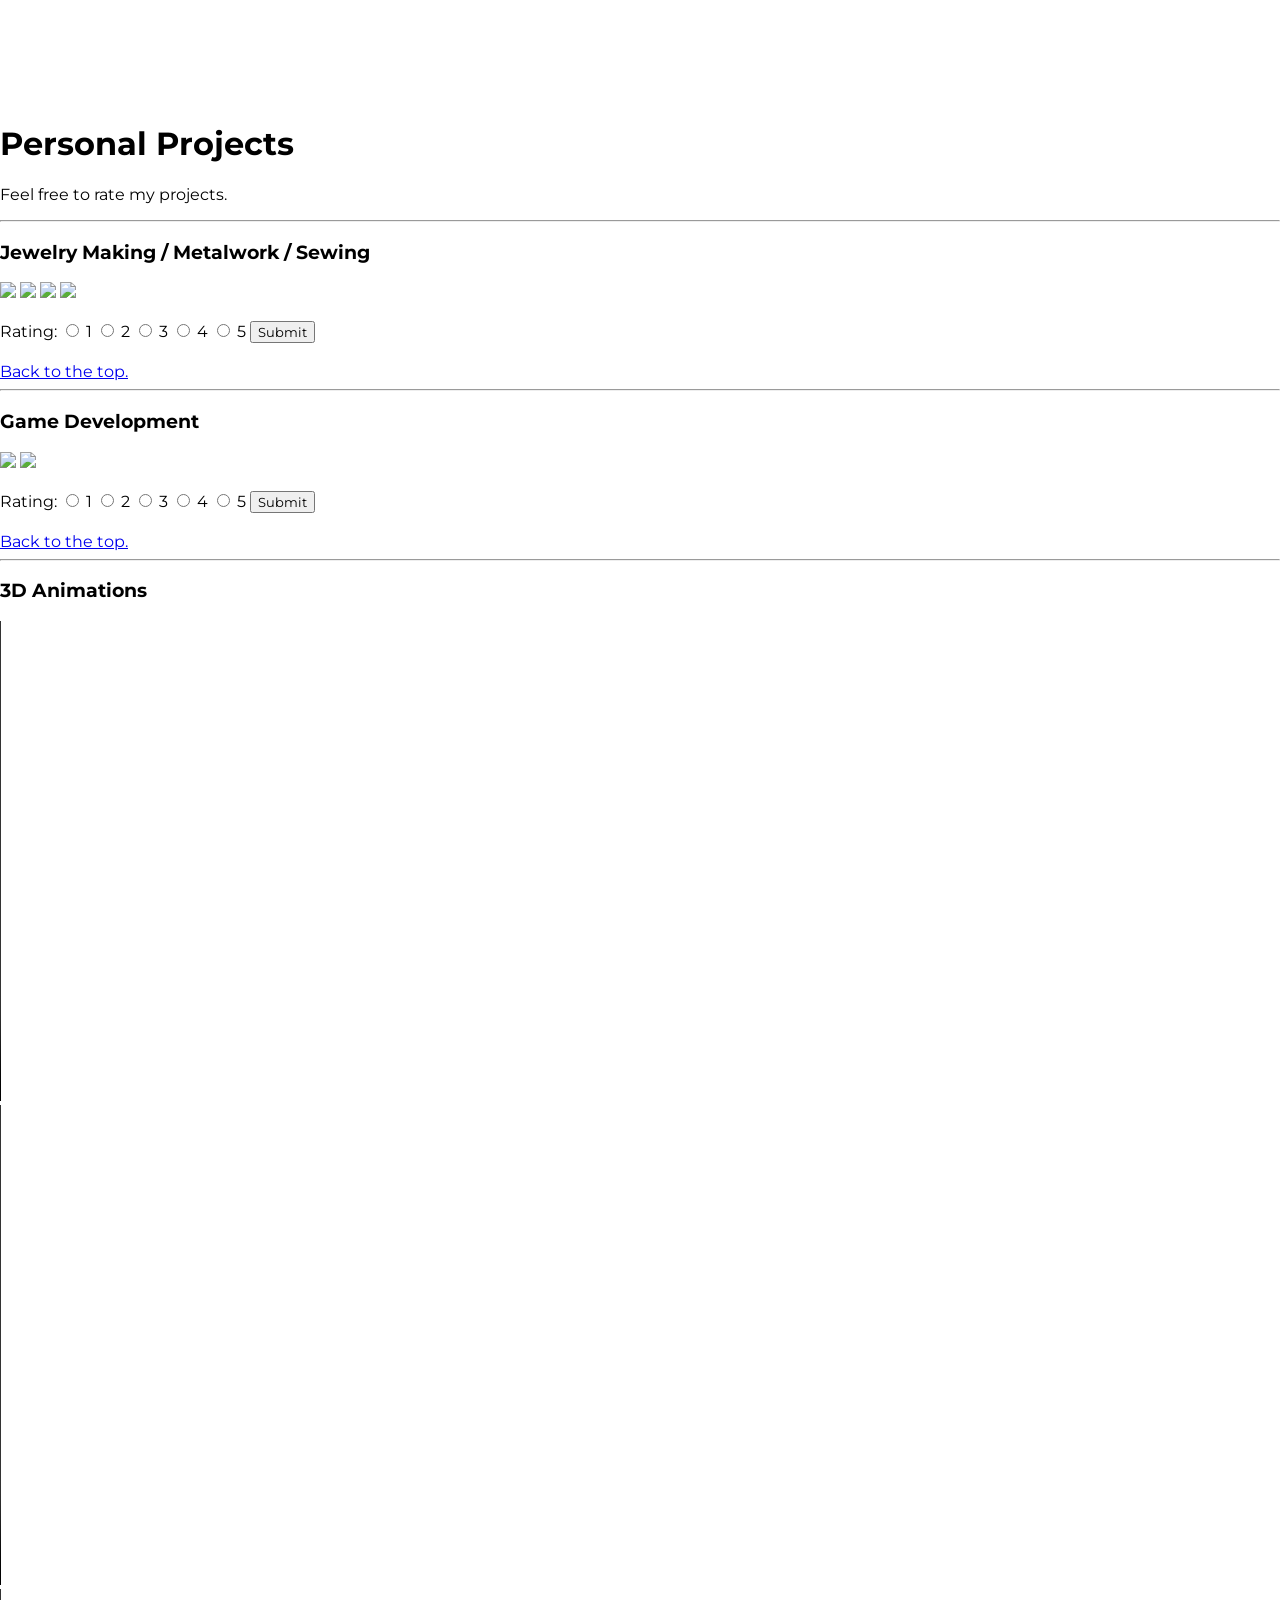
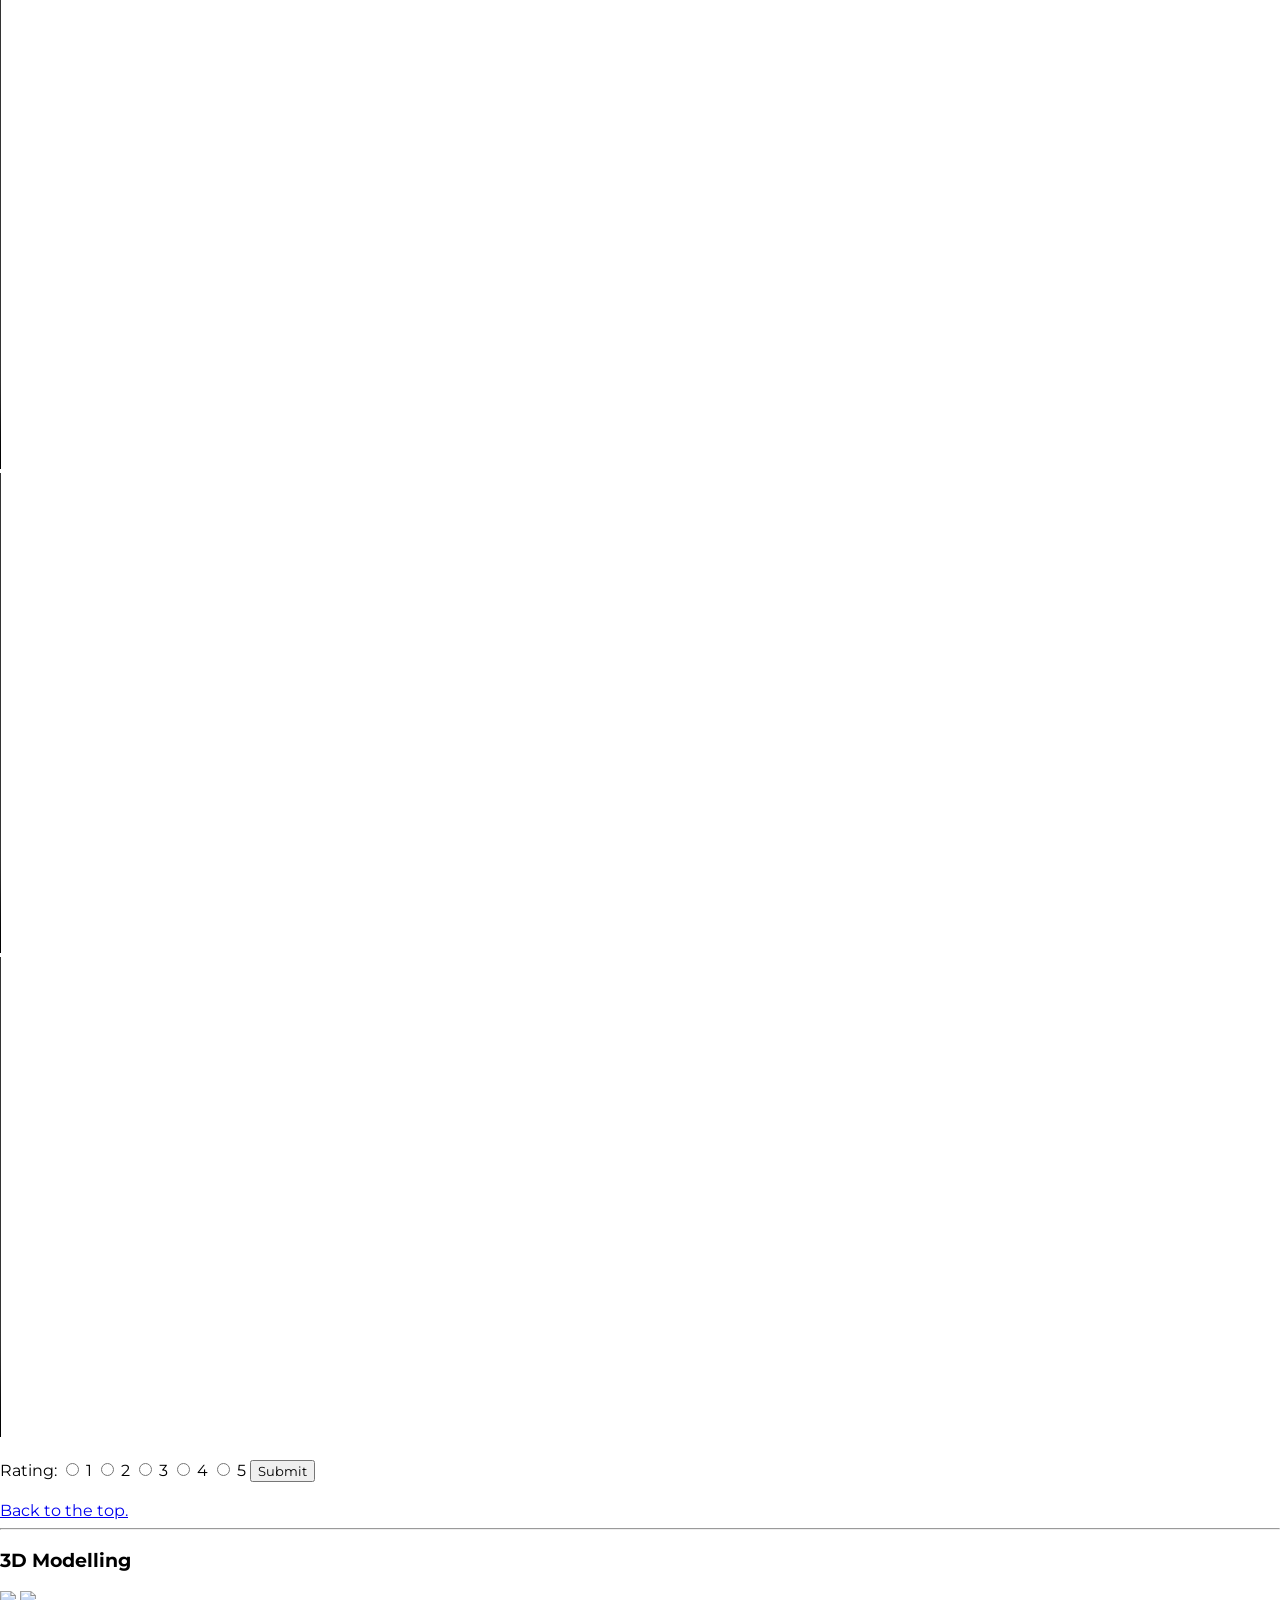
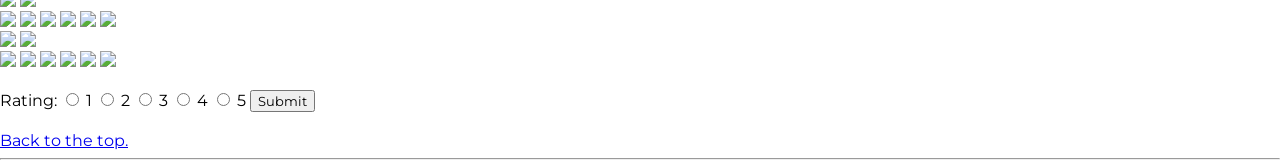
==== projects.html @ b3d7b6f8 "more nav bar updates" ====
<!DOCTYPE html>
<html>
    <head>
        <title>Projects</title>
        <link rel="stylesheet" href="styles/styles.css">
    </head>

    <body>
        <!-- NAV BAR -->
        <div class="nav-bar">
            <form action="index.html">
                <button type="submit">HOME</button>
            </form>
            <form action="projects.html">
                <button type="submit"><b>PROJECTS</b></button>
            </form>
            <div class="sub-nav">
                <form id="current-page" action="index.html">
                    <button type="submit">HOME</button>
                </form>
                <form action="projects.html">
                    <button type="submit"><b>PROJECTS</b></button>
                </form>
            </div>
        </div>
        <!-- NAV BAR END -->

        <a id="top"></a>
        <h1>Personal Projects</h1>
        <p>Feel free to rate my projects.</p>
        <hr/>

        <a id="top"></a>
        <h3>Jewelry Making / Metalwork / Sewing</h3>
        <img src="media/projects/jewelry_01.jpg" height="360">
        <img src="media/projects/jewelry_02.jpg" height="360">
        <img src="media/projects/metalwork_01.jpg" height="360">
        <img src="media/projects/sewing_01.jpg" height="360">
        <br/><br/>
        <form>
            Rating: 
            <input type="radio" id="1" name="rating" value="1">
            <label for="radio">1</label>

            <input type="radio" id="2" name="rating" value="2">
            <label for="radio">2</label>

            <input type="radio" id="3" name="rating" value="3">
            <label for="radio">3</label>

            <input type="radio" id="4" name="rating" value="4">
            <label for="radio">4</label>

            <input type="radio" id="5" name="rating" value="5">
            <label for="radio">5</label>

            <input type="submit" value="Submit">
        </form>
        <br/> <a href="#top">Back to the top.</a>
        <hr/>

        <h3>Game Development</h3>
        <a href="https://www.roblox.com/games/127337100/Warfare-Classic"><img src="media/projects/gamedev_01.png" height="360"></a>
        <a href="https://www.roblox.com/games/8299493047/Warfare-2-0-CTE"><img src="media/projects/gamedev_02.png" height="360"></a>
        <br/><br/>
        <form>
            Rating: 
            <input type="radio" id="1" name="rating" value="1">
            <label for="radio">1</label>

            <input type="radio" id="2" name="rating" value="2">
            <label for="radio">2</label>

            <input type="radio" id="3" name="rating" value="3">
            <label for="radio">3</label>

            <input type="radio" id="4" name="rating" value="4">
            <label for="radio">4</label>

            <input type="radio" id="5" name="rating" value="5">
            <label for="radio">5</label>

            <input type="submit" value="Submit">
        </form>
        <br/> <a href="#top">Back to the top.</a>
        <hr/>

        <h3>3D Animations</h3>
        <video height="480" controls muted>
            <source src="media/projects/animation_01.mp4" type="video/mp4">
        </video>
        <video height="480" controls muted>
            <source src="media/projects/animation_02.mp4" type="video/mp4">
        </video>
        <br/>

        <video height="480" controls muted>
            <source src="media/projects/animation_03.mp4" type="video/mp4">
        </video>
        <video height="480" controls muted>
            <source src="media/projects/animation_04.mp4" type="video/mp4">
        </video>
        <br/>

        <video height="480" controls muted>
            <source src="media/projects/animation_05.mp4" type="video/mp4">
        </video>
        <br/><br/>

        <form>
            Rating: 
            <input type="radio" id="1" name="rating" value="1">
            <label for="radio">1</label>

            <input type="radio" id="2" name="rating" value="2">
            <label for="radio">2</label>

            <input type="radio" id="3" name="rating" value="3">
            <label for="radio">3</label>

            <input type="radio" id="4" name="rating" value="4">
            <label for="radio">4</label>

            <input type="radio" id="5" name="rating" value="5">
            <label for="radio">5</label>

            <input type="submit" value="Submit">
        </form>
        <br/> <a href="#top">Back to the top.</a>
        <hr/>

        <h3>3D Modelling</h3>
        <img src="media/projects/bfg.png" height="360">
        <img src="media/projects/l118.png" height="360">
        <br/>
        <img src="media/projects/akm.png" height="360">
        <img src="media/projects/m16.png" height="360">
        <img src="media/projects/m4a1.png" height="360">
        <img src="media/projects/hk416.png" height="360">
        <img src="media/projects/ma5d.png" height="360">
        <img src="media/projects/ma37.png" height="360">
        <br/>
        <img src="media/projects/ump.png" height="360">
        <img src="media/projects/idw.png" height="360">
        <br/>
        <img src="media/projects/m9.png" height="360">
        <img src="media/projects/m45.png" height="360">
        <img src="media/projects/mak.png" height="360">
        <img src="media/projects/model10.png" height="360">
        <img src="media/projects/rossi.png" height="360">
        <img src="media/projects/curve.png" height="360">
        <br/><br/>
        <form>
            Rating: 
            <input type="radio" id="1" name="rating" value="1">
            <label for="radio">1</label>

            <input type="radio" id="2" name="rating" value="2">
            <label for="radio">2</label>

            <input type="radio" id="3" name="rating" value="3">
            <label for="radio">3</label>

            <input type="radio" id="4" name="rating" value="4">
            <label for="radio">4</label>

            <input type="radio" id="5" name="rating" value="5">
            <label for="radio">5</label>

            <input type="submit" value="Submit">
        </form>
        <br/> <a href="#top">Back to the top.</a>
        <hr/>
    </body>
</html>
---- styles/styles.css ----
:root {
    --hover-color: rgb(250, 180, 0);
    --default-color: rgb(255, 255, 255);
}

@font-face {
    font-family: "Montserrat";
    src: url("../media/fonts/Montserrat/Montserrat-VariableFont_wght.ttf") format("truetype");
    font-style: normal;
}

@font-face {
    font-family: "Montserrat";
    src: url("../media/fonts/Montserrat/Montserrat-Italic-VariableFont_wght.ttf") format("truetype");
    font-style: italic;
}

* {
    font-family: "Montserrat", sans-serif;
}

html, body {
    background: url("../media/aboutme/dog_03.jpg");
    margin: 0;
    padding: 0;
}

.nav-bar{
    display: flex;
    margin: 0px;
    padding: 8px;
    gap: 4px;
    justify-content: left;
    backdrop-filter: blur(4px);
    position: sticky;
    top: 0px;
    z-index: 9999;
    
    border: solid;
    border-color: var(--default-color);
    border-width: 0px 0px 1px 0px; /* order is TRBL */
}

.sub-nav{
    margin-left: auto;
}

button {
  border: none;
  padding: 12px;
  margin: 0;
  text-align: center;
  text-decoration: none;
  display: inline-block;
  font-size: 16px;
  cursor: pointer;
  color: var(--default-color);
  border-color: var(--hover-color);
  border: solid;
  border-width: 0px 0px 0px 0px; /* order is TRBL */
  background-color: rgba(0,0,0,0);
  transition: 0.05s;
}

@keyframes flicker {
    0%, 100% { opacity: 1; }
    20% { opacity: 0.5; }
    35% { opacity: 1; }
    50% { opacity: 0.5; }
    65% { opacity: 0.9; }
    80% { opacity: 0.6; }
}

button:hover {
  color: var(--hover-color);
  border-color: var(--hover-color);
  box-shadow: 0 0 8px var(--hover-color);
  backdrop-filter: blur(6px);
  border-width: 0px 0px 0px 6px; /* order is TRBL */
  background-color: rgba(0,0,0,0.4);
  animation: flicker 0.3s;
}
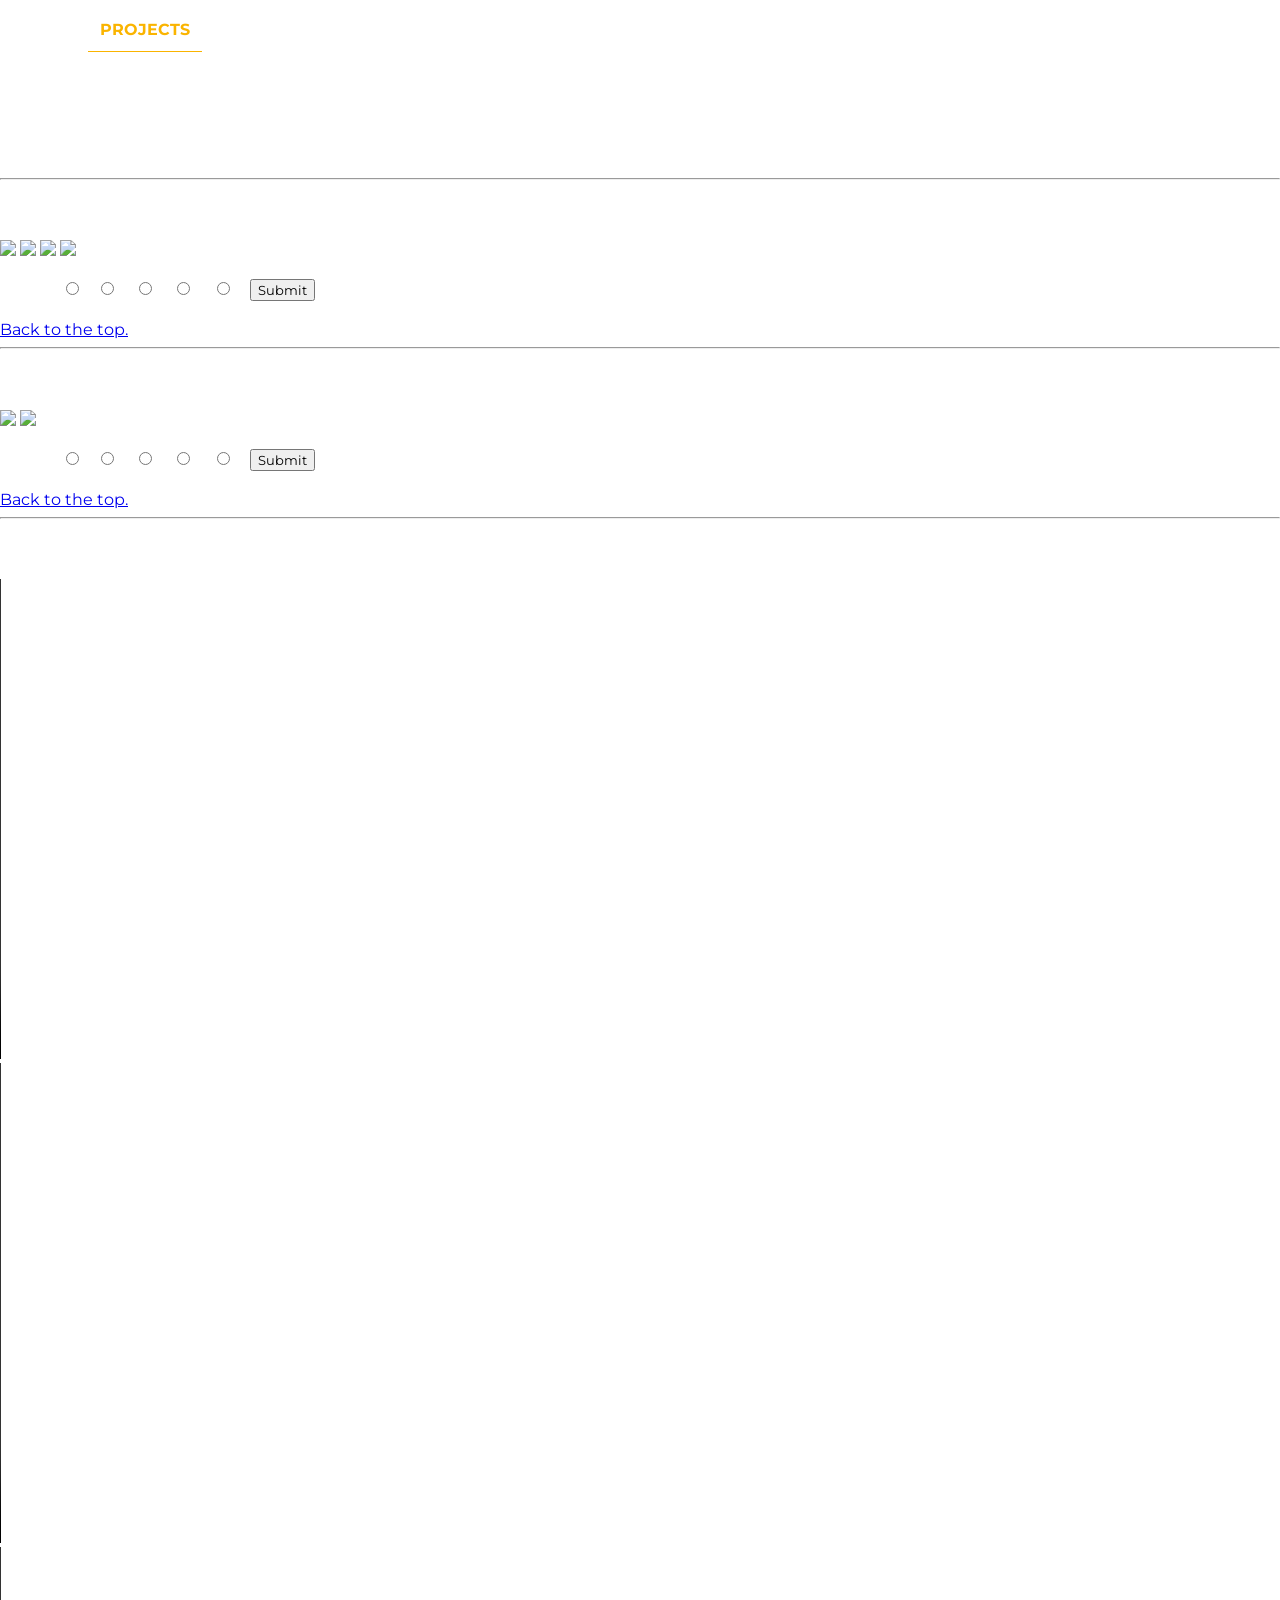
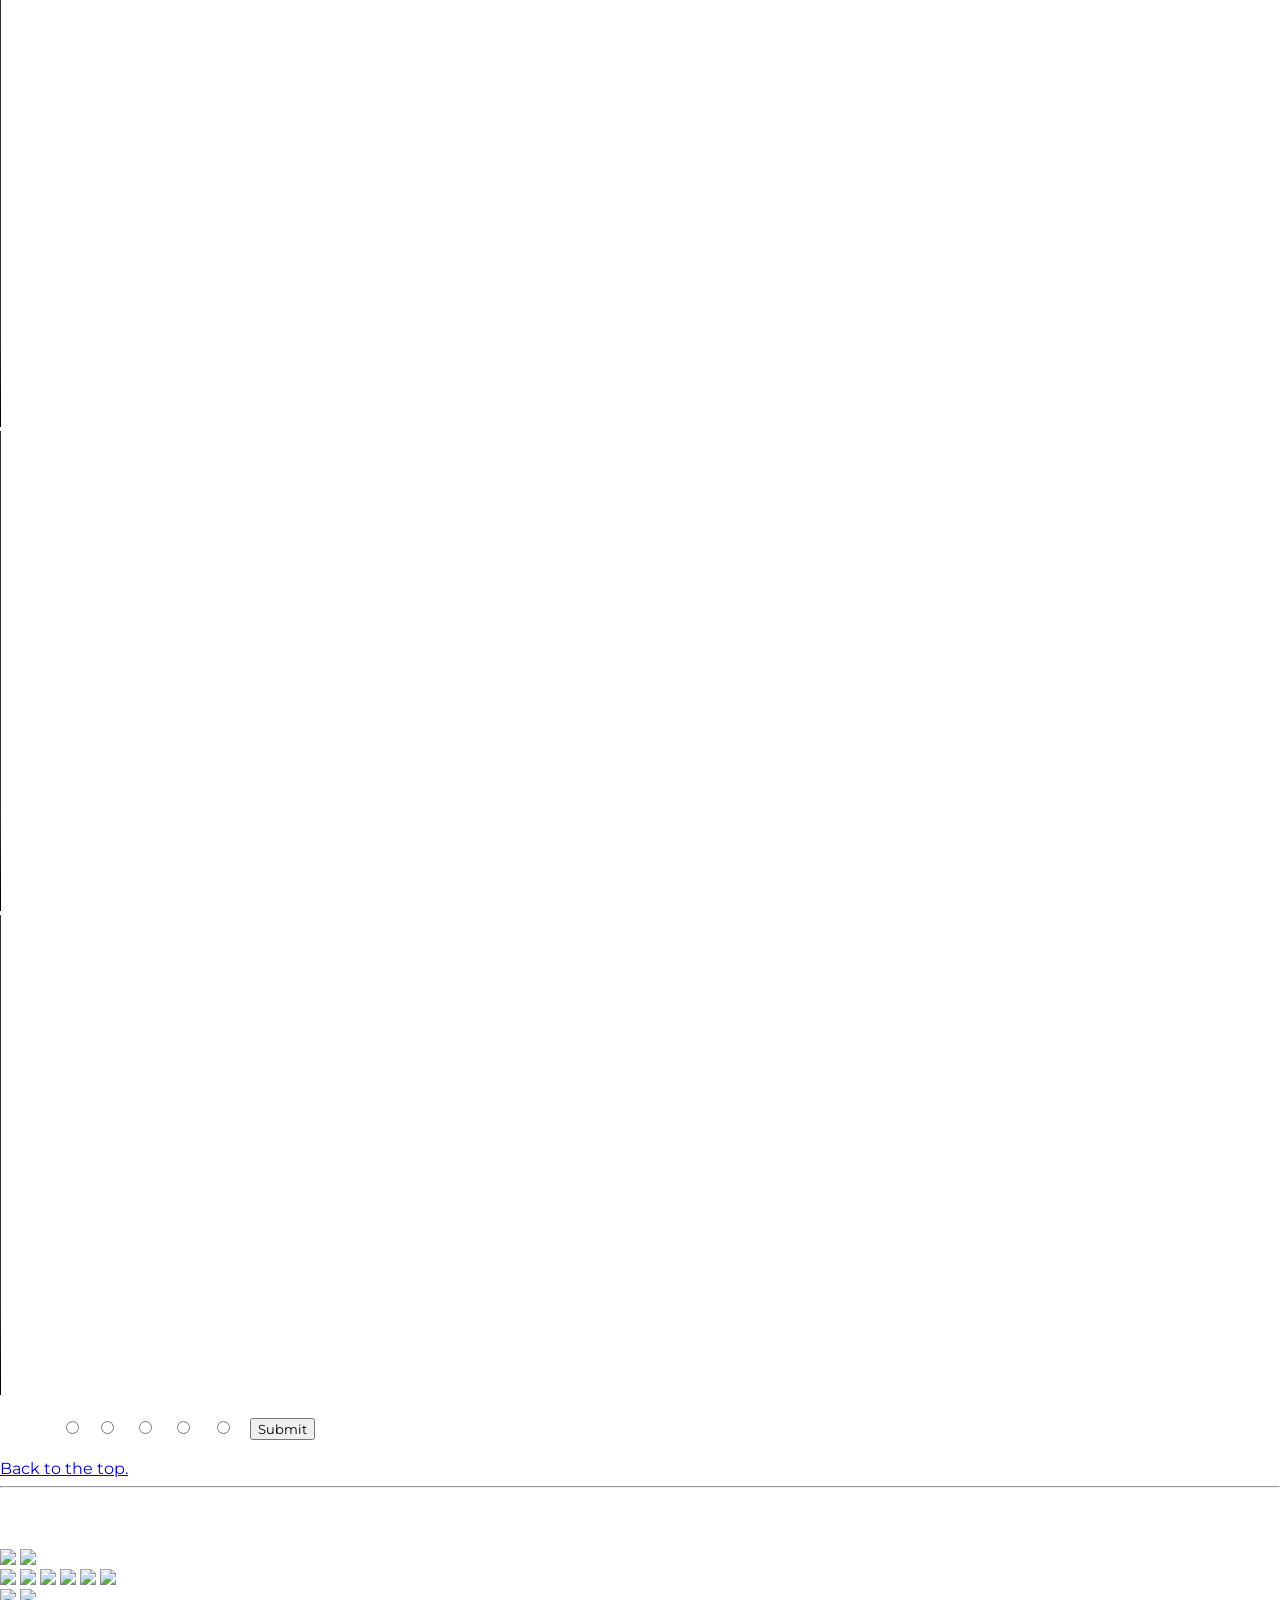
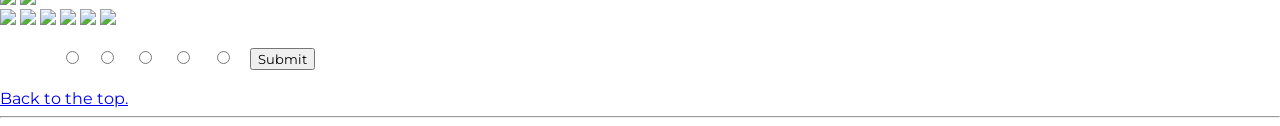
==== commit 5f675feb: "more styling" ====
--- a/projects.html
+++ b/projects.html
@@ -6,26 +6,41 @@
     </head>
 
     <body>
+        <a id="top"></a>
         <!-- NAV BAR -->
         <div class="nav-bar">
-            <form action="index.html">
-                <button type="submit">HOME</button>
-            </form>
-            <form action="projects.html">
-                <button type="submit"><b>PROJECTS</b></button>
-            </form>
-            <div class="sub-nav">
-                <form id="current-page" action="index.html">
+            <div class="nav-left">
+                <form action="index.html">
                     <button type="submit">HOME</button>
                 </form>
                 <form action="projects.html">
-                    <button type="submit"><b>PROJECTS</b></button>
+                    <button class="selected" type="submit"><b>PROJECTS</b></button>
+                </form>
+            </div>
+
+            <div class="nav-right">
+                <form action="#top">
+                    <button class="page-nav" type="submit">+</button>
+                </form>
+                <form action="#top">
+                    <button class="page-nav" type="submit">HANDICRAFTS</button>
+                </form>
+                <form action="#top">
+                    <button class="page-nav" type="submit">GAME DEV</button>
+                </form>
+                <form action="#top">
+                    <button class="page-nav" type="submit">ANIMATIONS</button>
+                </form>
+                <form action="#top">
+                    <button class="page-nav" type="submit">MODELS</button>
+                </form>
+                <form action="#bottom">
+                    <button class="page-nav" type="submit">-</button>
                 </form>
             </div>
         </div>
         <!-- NAV BAR END -->
 
-        <a id="top"></a>
         <h1>Personal Projects</h1>
         <p>Feel free to rate my projects.</p>
         <hr/>
@@ -171,5 +186,6 @@
         </form>
         <br/> <a href="#top">Back to the top.</a>
         <hr/>
+        <a id="bottom"></a>
     </body>
 </html>
--- a/styles/styles.css
+++ b/styles/styles.css
@@ -23,6 +23,7 @@
     background: url("../media/aboutme/dog_03.jpg");
     margin: 0;
     padding: 0;
+    color: var(--default-color);
 }
 
 .nav-bar{
@@ -41,8 +42,15 @@
     border-width: 0px 0px 1px 0px; /* order is TRBL */
 }
 
-.sub-nav{
+.nav-left, .nav-right{
+    display: flex;
+    gap: 4px;
+}
+
+.nav-right{
+    justify-content: right;
     margin-left: auto;
+    gap: 2px;
 }
 
 button {
@@ -55,11 +63,18 @@
   font-size: 16px;
   cursor: pointer;
   color: var(--default-color);
+  
+  border: solid;
   border-color: var(--hover-color);
-  border: solid;
   border-width: 0px 0px 0px 0px; /* order is TRBL */
+
   background-color: rgba(0,0,0,0);
   transition: 0.05s;
+}
+
+.selected {
+  color: var(--hover-color);
+  border-width: 0px 0px 1px 0px; /* order is TRBL */
 }
 
 @keyframes flicker {
@@ -71,12 +86,20 @@
     80% { opacity: 0.6; }
 }
 
-button:hover {
+button:hover:not(.page-nav) {
   color: var(--hover-color);
   border-color: var(--hover-color);
   box-shadow: 0 0 8px var(--hover-color);
   backdrop-filter: blur(6px);
-  border-width: 0px 0px 0px 6px; /* order is TRBL */
+  
+  border: solid;
+  border-color: var(--hover-color);
+  border-width: 1px 1px 1px 6px; /* order is TRBL */
   background-color: rgba(0,0,0,0.4);
   animation: flicker 0.3s;
+}
+
+button.page-nav:hover {
+  color: var(--hover-color);
+  border-color: var(--hover-color);
 }
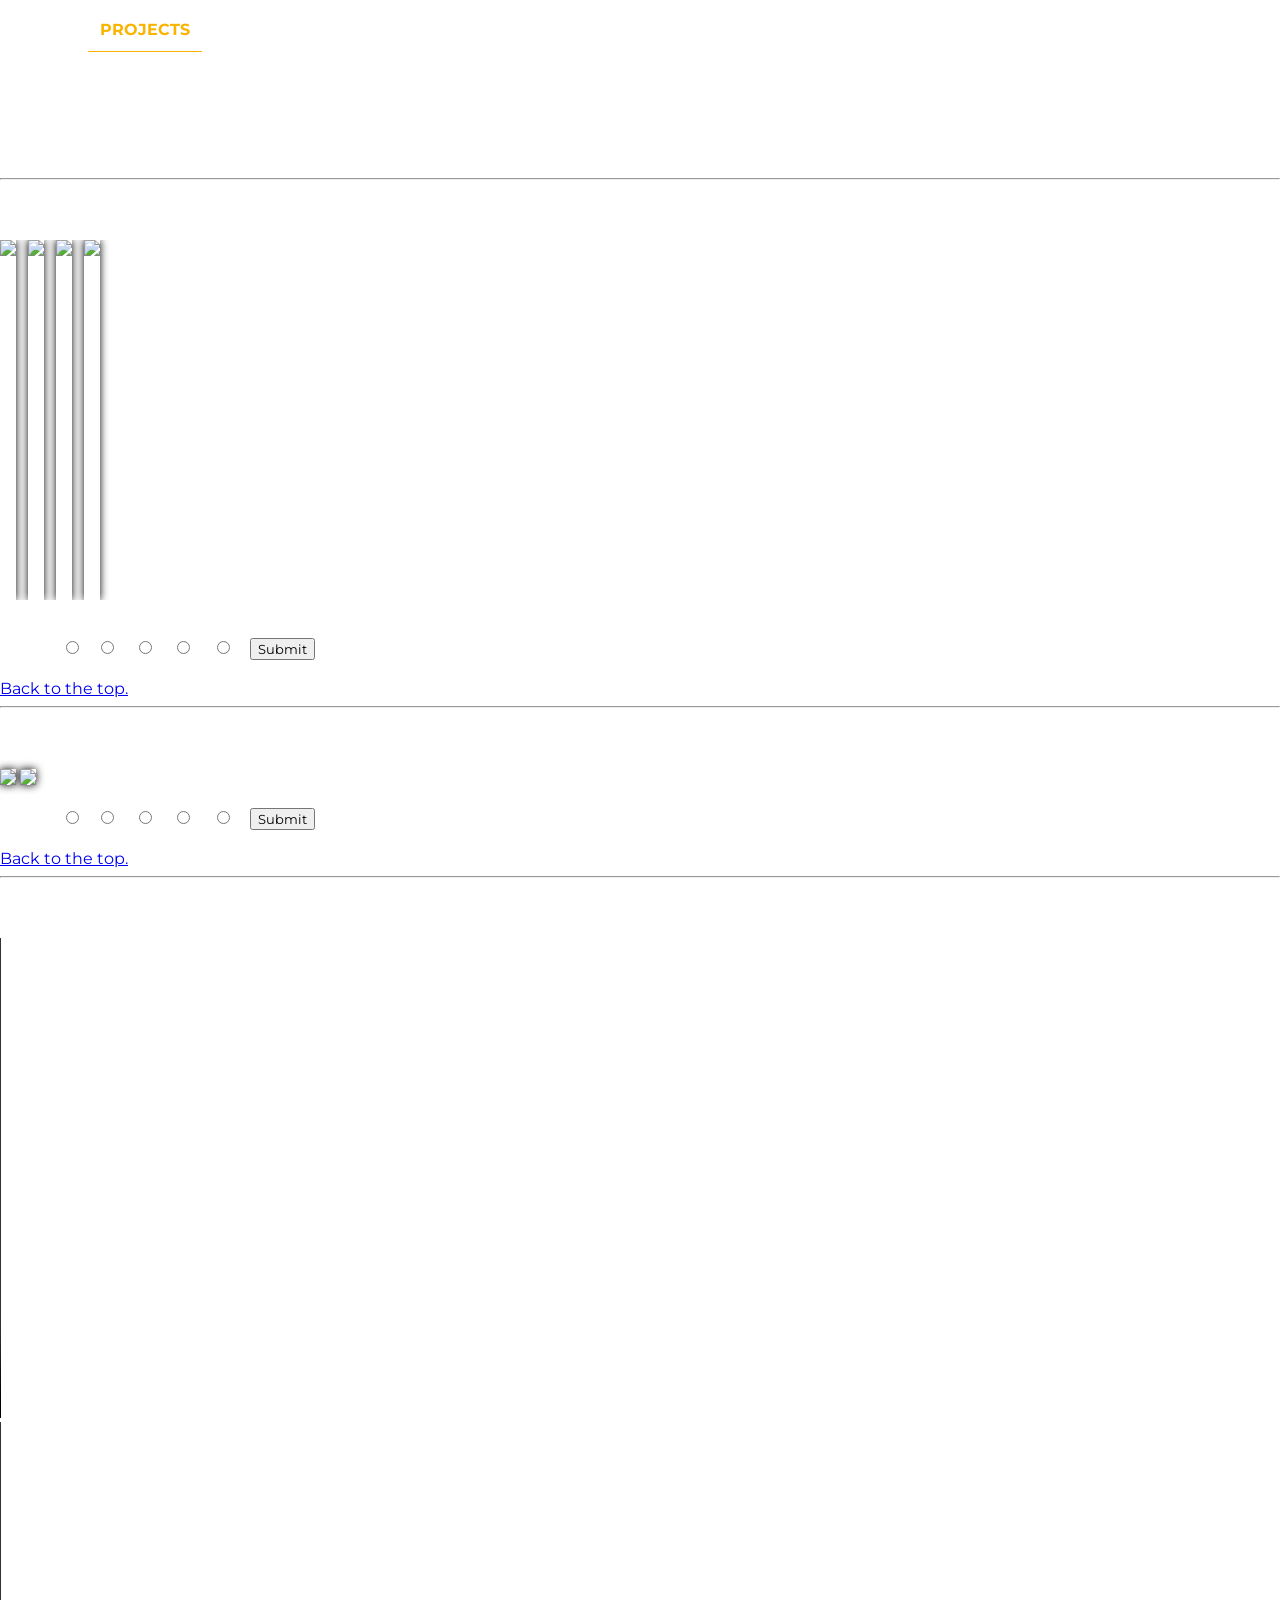
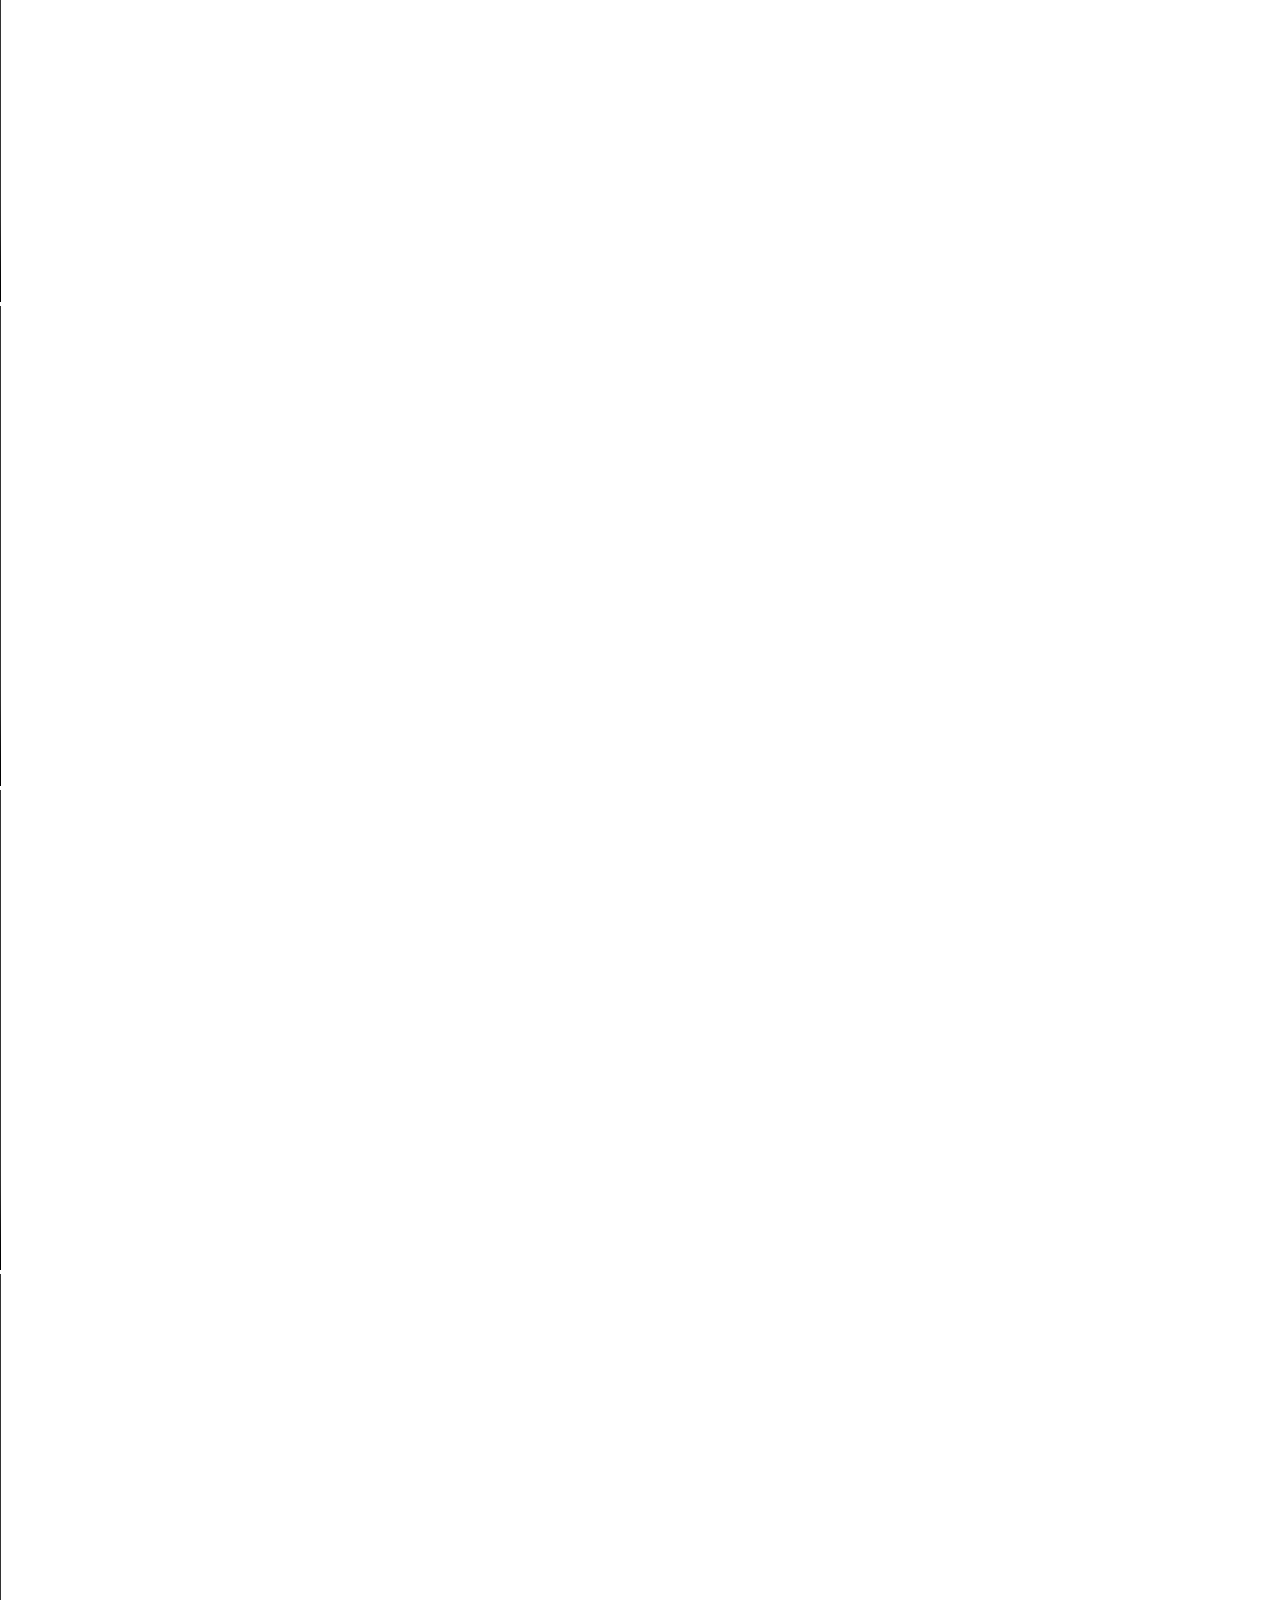
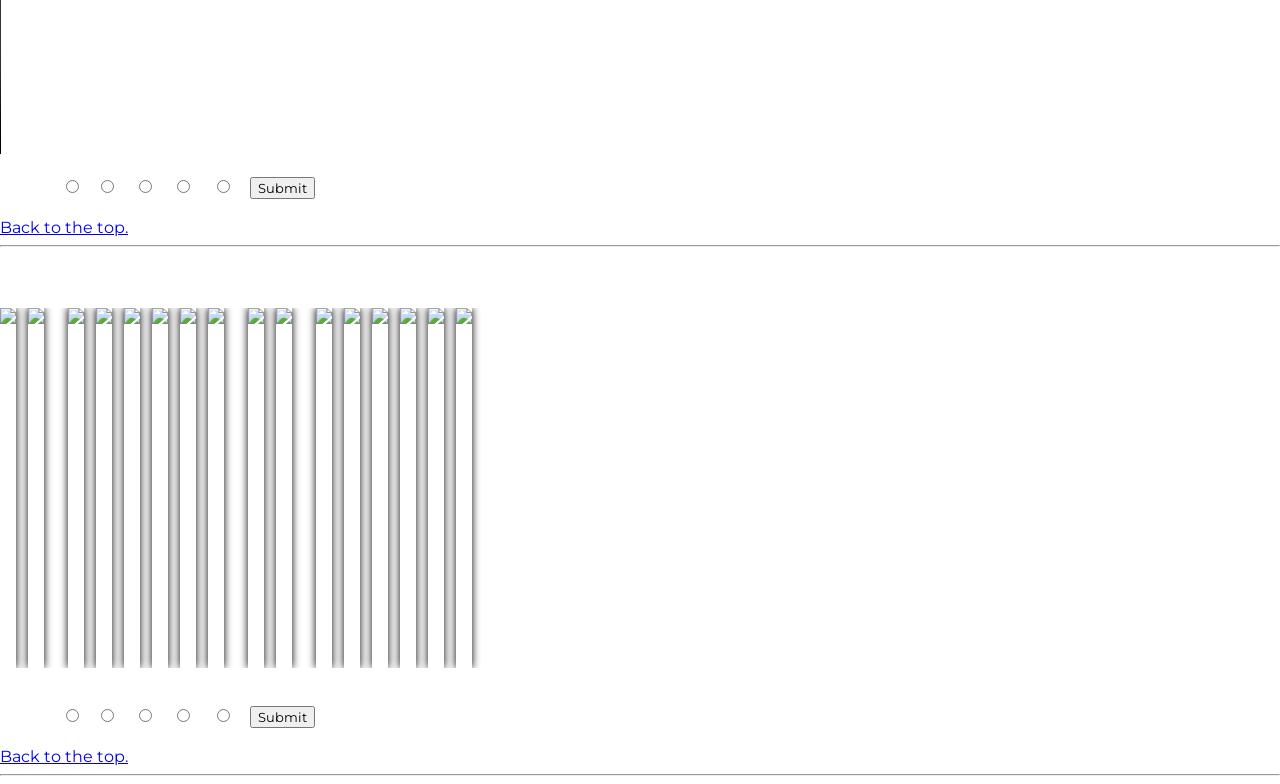
==== commit be92d173: "carousel for images" ====
--- a/projects.html
+++ b/projects.html
@@ -20,22 +20,22 @@
 
             <div class="nav-right">
                 <form action="#top">
-                    <button class="page-nav" type="submit">+</button>
+                    <button class="page-nav" type="submit"><b>&uarr;</b></button>
                 </form>
-                <form action="#top">
+                <form action="#handicrafts">
                     <button class="page-nav" type="submit">HANDICRAFTS</button>
                 </form>
-                <form action="#top">
+                <form action="#game-dev">
                     <button class="page-nav" type="submit">GAME DEV</button>
                 </form>
-                <form action="#top">
+                <form action="#animations">
                     <button class="page-nav" type="submit">ANIMATIONS</button>
                 </form>
-                <form action="#top">
-                    <button class="page-nav" type="submit">MODELS</button>
+                <form action="#3d-models">
+                    <button class="page-nav" type="submit">3D MODELS</button>
                 </form>
                 <form action="#bottom">
-                    <button class="page-nav" type="submit">-</button>
+                    <button class="page-nav" type="submit"><b>&darr;</b></button>
                 </form>
             </div>
         </div>
@@ -47,10 +47,13 @@
 
         <a id="top"></a>
         <h3>Jewelry Making / Metalwork / Sewing</h3>
-        <img src="media/projects/jewelry_01.jpg" height="360">
-        <img src="media/projects/jewelry_02.jpg" height="360">
-        <img src="media/projects/metalwork_01.jpg" height="360">
-        <img src="media/projects/sewing_01.jpg" height="360">
+        <div class="carousel">
+            <img class="carousel-slide" src="media/projects/jewelry_01.jpg" height="360">
+            <img class="carousel-slide" src="media/projects/jewelry_02.jpg" height="360">
+            <img class="carousel-slide" src="media/projects/metalwork_01.jpg" height="360">
+            <img class="carousel-slide" src="media/projects/sewing_01.jpg" height="360">
+        </div>
+
         <br/><br/>
         <form>
             Rating: 
@@ -145,25 +148,28 @@
         <hr/>
 
         <h3>3D Modelling</h3>
-        <img src="media/projects/bfg.png" height="360">
-        <img src="media/projects/l118.png" height="360">
-        <br/>
-        <img src="media/projects/akm.png" height="360">
-        <img src="media/projects/m16.png" height="360">
-        <img src="media/projects/m4a1.png" height="360">
-        <img src="media/projects/hk416.png" height="360">
-        <img src="media/projects/ma5d.png" height="360">
-        <img src="media/projects/ma37.png" height="360">
-        <br/>
-        <img src="media/projects/ump.png" height="360">
-        <img src="media/projects/idw.png" height="360">
-        <br/>
-        <img src="media/projects/m9.png" height="360">
-        <img src="media/projects/m45.png" height="360">
-        <img src="media/projects/mak.png" height="360">
-        <img src="media/projects/model10.png" height="360">
-        <img src="media/projects/rossi.png" height="360">
-        <img src="media/projects/curve.png" height="360">
+        <div class="carousel">
+            <img class="carousel-slide" src="media/projects/bfg.png" height="360">
+            <img class="carousel-slide" src="media/projects/l118.png" height="360">
+            <br/>
+            <img class="carousel-slide" src="media/projects/akm.png" height="360">
+            <img class="carousel-slide" src="media/projects/m16.png" height="360">
+            <img class="carousel-slide" src="media/projects/m4a1.png" height="360">
+            <img class="carousel-slide" src="media/projects/hk416.png" height="360">
+            <img class="carousel-slide" src="media/projects/ma5d.png" height="360">
+            <img class="carousel-slide" src="media/projects/ma37.png" height="360">
+            <br/>
+            <img class="carousel-slide" src="media/projects/ump.png" height="360">
+            <img class="carousel-slide" src="media/projects/idw.png" height="360">
+            <br/>
+            <img class="carousel-slide" src="media/projects/m9.png" height="360">
+            <img class="carousel-slide" src="media/projects/m45.png" height="360">
+            <img class="carousel-slide" src="media/projects/mak.png" height="360">
+            <img class="carousel-slide" src="media/projects/model10.png" height="360">
+            <img class="carousel-slide" src="media/projects/rossi.png" height="360">
+            <img class="carousel-slide" src="media/projects/curve.png" height="360">
+        </div>
+
         <br/><br/>
         <form>
             Rating: 
--- a/styles/styles.css
+++ b/styles/styles.css
@@ -94,7 +94,7 @@
   
   border: solid;
   border-color: var(--hover-color);
-  border-width: 1px 1px 1px 6px; /* order is TRBL */
+  border-width: 1px 1px 1px 1px; /* order is TRBL */
   background-color: rgba(0,0,0,0.4);
   animation: flicker 0.3s;
 }
@@ -102,4 +102,19 @@
 button.page-nav:hover {
   color: var(--hover-color);
   border-color: var(--hover-color);
+}
+
+img {
+  box-shadow: 0 0 8px rgba(0,0,0,1);
+}
+
+.carousel{
+    display: flex;
+    overflow-x: auto;
+    scroll-snap-type: x mandatory;
+    gap: 12px;
+}
+
+.carousel-slide{
+    scroll-snap-align: start;
 }
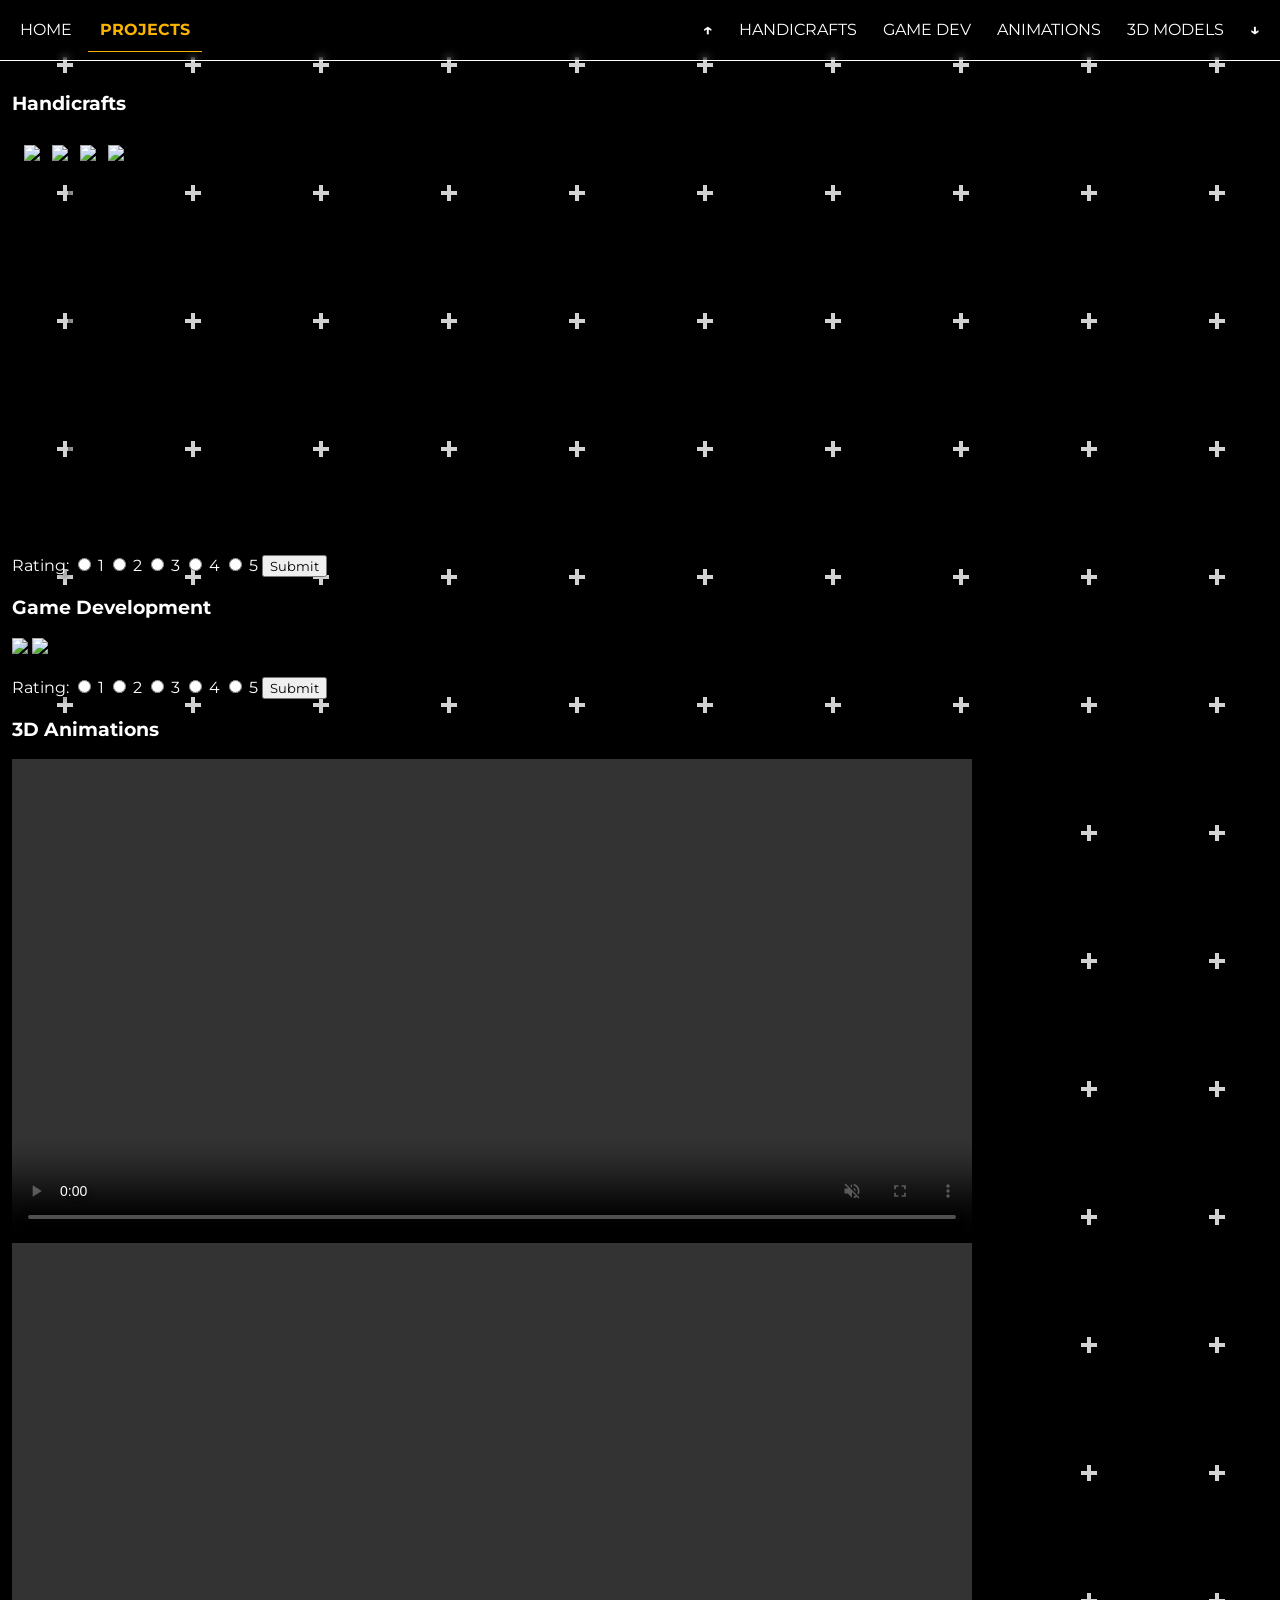
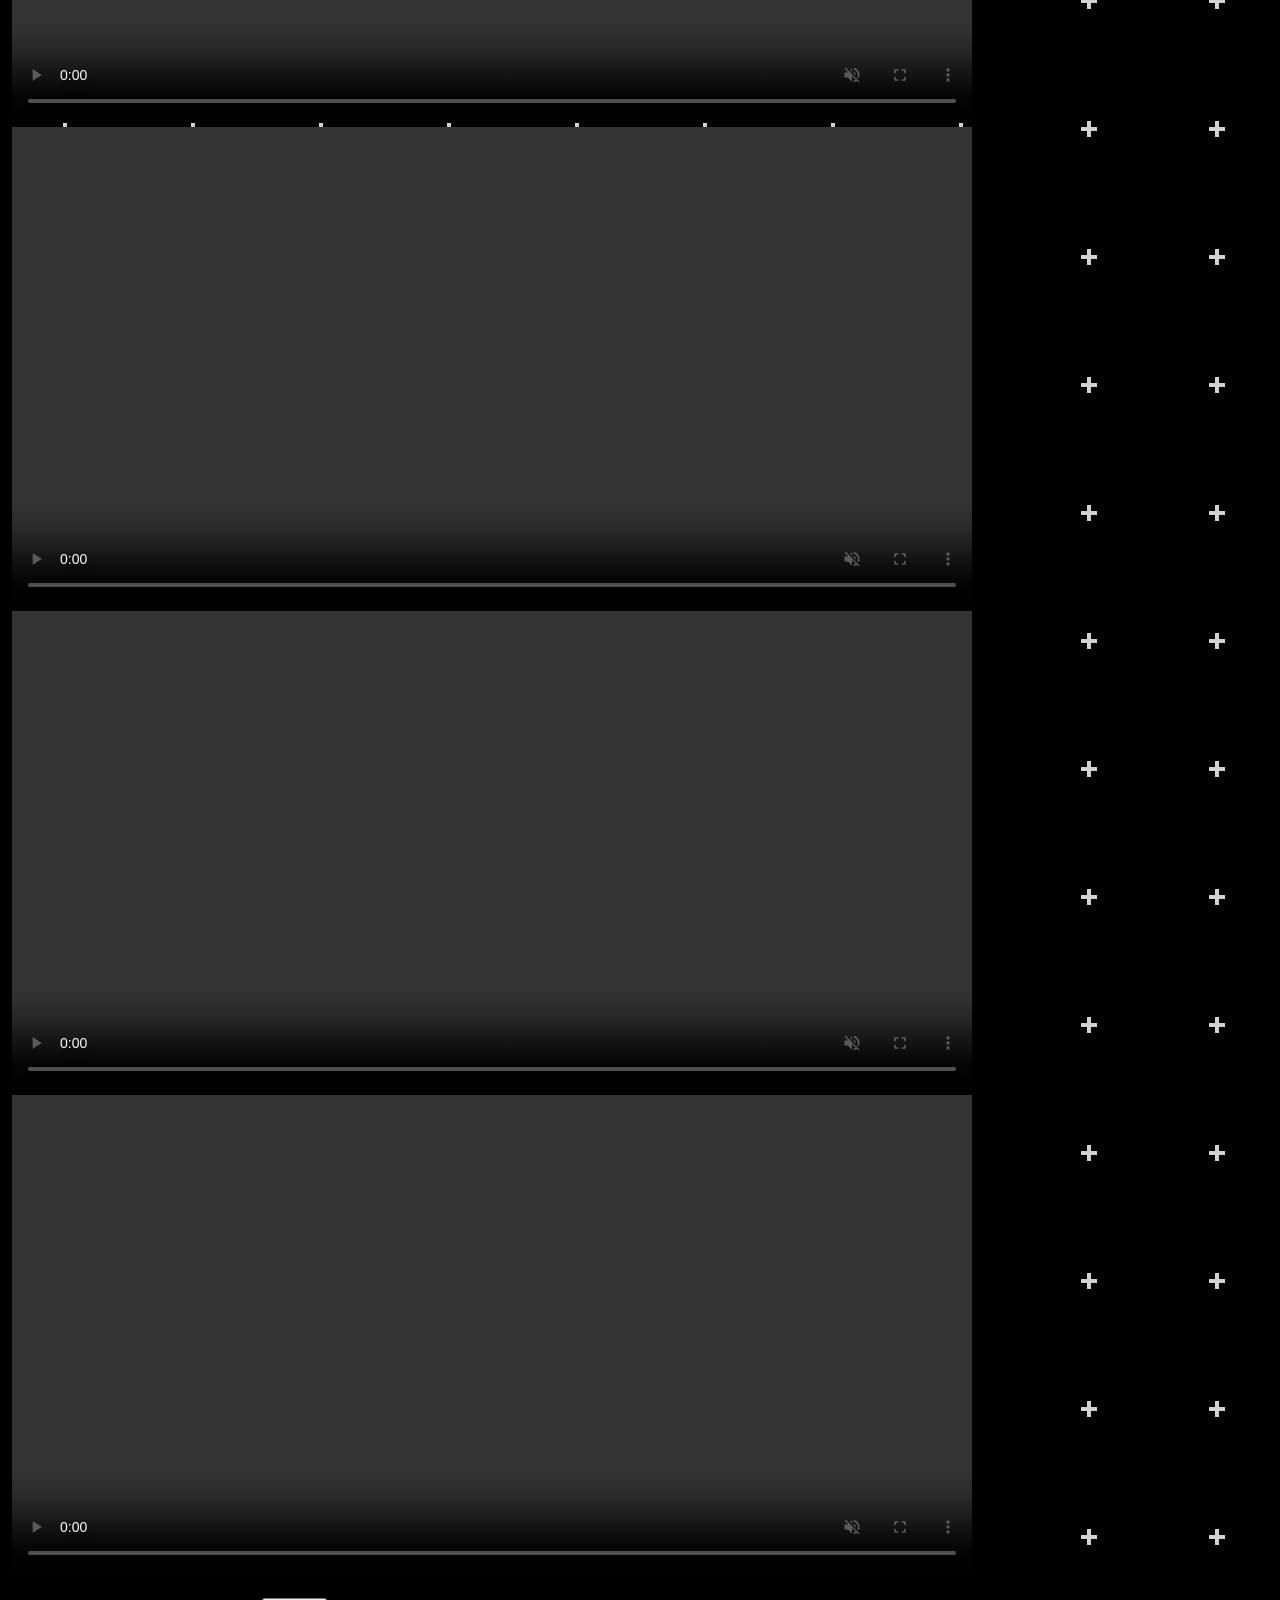
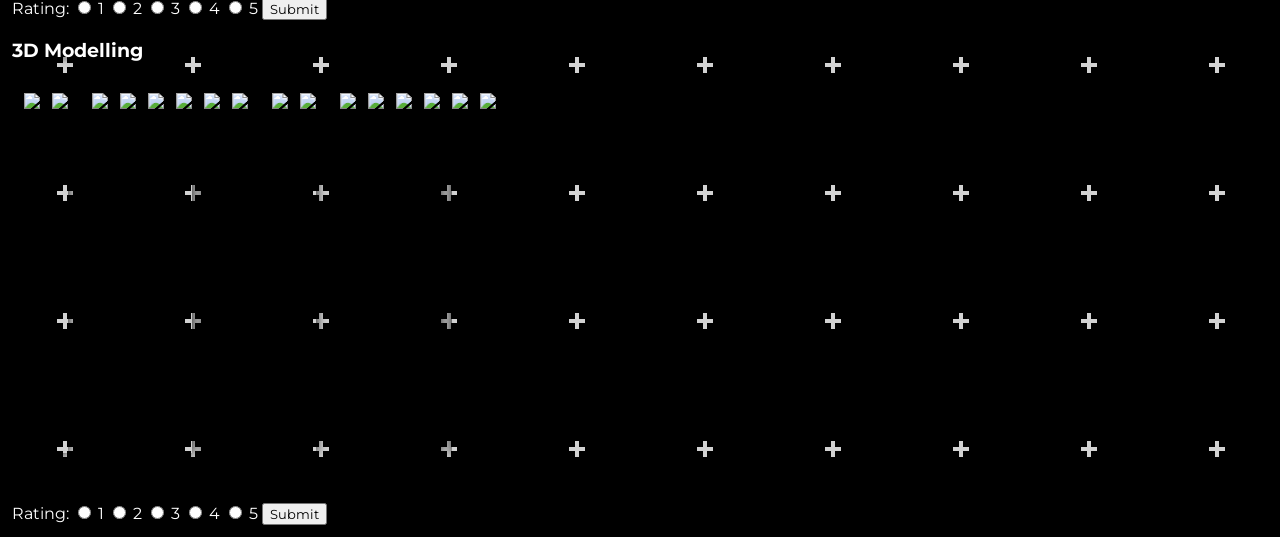
==== commit 29812b76: "quick links for page navigation" ====
--- a/projects.html
+++ b/projects.html
@@ -41,157 +41,150 @@
         </div>
         <!-- NAV BAR END -->
 
-        <h1>Personal Projects</h1>
-        <p>Feel free to rate my projects.</p>
-        <hr/>
+        <div class="content">
+            <a id="handicrafts"></a>
+            <h3>Handicrafts</h3>
+            <div class="carousel">
+                <img class="carousel-slide" src="media/projects/jewelry_01.jpg" height="360">
+                <img class="carousel-slide" src="media/projects/jewelry_02.jpg" height="360">
+                <img class="carousel-slide" src="media/projects/metalwork_01.jpg" height="360">
+                <img class="carousel-slide" src="media/projects/sewing_01.jpg" height="360">
+            </div>
 
-        <a id="top"></a>
-        <h3>Jewelry Making / Metalwork / Sewing</h3>
-        <div class="carousel">
-            <img class="carousel-slide" src="media/projects/jewelry_01.jpg" height="360">
-            <img class="carousel-slide" src="media/projects/jewelry_02.jpg" height="360">
-            <img class="carousel-slide" src="media/projects/metalwork_01.jpg" height="360">
-            <img class="carousel-slide" src="media/projects/sewing_01.jpg" height="360">
+            <br/><br/>
+            <form>
+                Rating: 
+                <input type="radio" id="1" name="rating" value="1">
+                <label for="radio">1</label>
+
+                <input type="radio" id="2" name="rating" value="2">
+                <label for="radio">2</label>
+
+                <input type="radio" id="3" name="rating" value="3">
+                <label for="radio">3</label>
+
+                <input type="radio" id="4" name="rating" value="4">
+                <label for="radio">4</label>
+
+                <input type="radio" id="5" name="rating" value="5">
+                <label for="radio">5</label>
+
+                <input type="submit" value="Submit">
+            </form>
+
+            <a id="game-dev"></a>
+            <h3>Game Development</h3>
+            <a href="https://www.roblox.com/games/127337100/Warfare-Classic"><img src="media/projects/gamedev_01.png" height="360"></a>
+            <a href="https://www.roblox.com/games/8299493047/Warfare-2-0-CTE"><img src="media/projects/gamedev_02.png" height="360"></a>
+            <br/><br/>
+            <form>
+                Rating: 
+                <input type="radio" id="1" name="rating" value="1">
+                <label for="radio">1</label>
+
+                <input type="radio" id="2" name="rating" value="2">
+                <label for="radio">2</label>
+
+                <input type="radio" id="3" name="rating" value="3">
+                <label for="radio">3</label>
+
+                <input type="radio" id="4" name="rating" value="4">
+                <label for="radio">4</label>
+
+                <input type="radio" id="5" name="rating" value="5">
+                <label for="radio">5</label>
+
+                <input type="submit" value="Submit">
+            </form>
+
+            <a id="animations"></a>
+            <h3>3D Animations</h3>
+            <video height="480" controls muted>
+                <source src="media/projects/animation_01.mp4" type="video/mp4">
+            </video>
+            <video height="480" controls muted>
+                <source src="media/projects/animation_02.mp4" type="video/mp4">
+            </video>
+            <br/>
+
+            <video height="480" controls muted>
+                <source src="media/projects/animation_03.mp4" type="video/mp4">
+            </video>
+            <video height="480" controls muted>
+                <source src="media/projects/animation_04.mp4" type="video/mp4">
+            </video>
+            <br/>
+
+            <video height="480" controls muted>
+                <source src="media/projects/animation_05.mp4" type="video/mp4">
+            </video>
+            <br/><br/>
+
+            <form>
+                Rating: 
+                <input type="radio" id="1" name="rating" value="1">
+                <label for="radio">1</label>
+
+                <input type="radio" id="2" name="rating" value="2">
+                <label for="radio">2</label>
+
+                <input type="radio" id="3" name="rating" value="3">
+                <label for="radio">3</label>
+
+                <input type="radio" id="4" name="rating" value="4">
+                <label for="radio">4</label>
+
+                <input type="radio" id="5" name="rating" value="5">
+                <label for="radio">5</label>
+
+                <input type="submit" value="Submit">
+            </form>
+
+            <a id="3d-models"></a>
+            <h3>3D Modelling</h3>
+            <div class="carousel">
+                <img class="carousel-slide" src="media/projects/bfg.png" height="360">
+                <img class="carousel-slide" src="media/projects/l118.png" height="360">
+                <br/>
+                <img class="carousel-slide" src="media/projects/akm.png" height="360">
+                <img class="carousel-slide" src="media/projects/m16.png" height="360">
+                <img class="carousel-slide" src="media/projects/m4a1.png" height="360">
+                <img class="carousel-slide" src="media/projects/hk416.png" height="360">
+                <img class="carousel-slide" src="media/projects/ma5d.png" height="360">
+                <img class="carousel-slide" src="media/projects/ma37.png" height="360">
+                <br/>
+                <img class="carousel-slide" src="media/projects/ump.png" height="360">
+                <img class="carousel-slide" src="media/projects/idw.png" height="360">
+                <br/>
+                <img class="carousel-slide" src="media/projects/m9.png" height="360">
+                <img class="carousel-slide" src="media/projects/m45.png" height="360">
+                <img class="carousel-slide" src="media/projects/mak.png" height="360">
+                <img class="carousel-slide" src="media/projects/model10.png" height="360">
+                <img class="carousel-slide" src="media/projects/rossi.png" height="360">
+                <img class="carousel-slide" src="media/projects/curve.png" height="360">
+            </div>
+
+            <br/><br/>
+            <form>
+                Rating: 
+                <input type="radio" id="1" name="rating" value="1">
+                <label for="radio">1</label>
+
+                <input type="radio" id="2" name="rating" value="2">
+                <label for="radio">2</label>
+
+                <input type="radio" id="3" name="rating" value="3">
+                <label for="radio">3</label>
+
+                <input type="radio" id="4" name="rating" value="4">
+                <label for="radio">4</label>
+
+                <input type="radio" id="5" name="rating" value="5">
+                <label for="radio">5</label>
+
+                <input type="submit" value="Submit">
+            </form>
+            <a id="bottom"></a>
         </div>
-
-        <br/><br/>
-        <form>
-            Rating: 
-            <input type="radio" id="1" name="rating" value="1">
-            <label for="radio">1</label>
-
-            <input type="radio" id="2" name="rating" value="2">
-            <label for="radio">2</label>
-
-            <input type="radio" id="3" name="rating" value="3">
-            <label for="radio">3</label>
-
-            <input type="radio" id="4" name="rating" value="4">
-            <label for="radio">4</label>
-
-            <input type="radio" id="5" name="rating" value="5">
-            <label for="radio">5</label>
-
-            <input type="submit" value="Submit">
-        </form>
-        <br/> <a href="#top">Back to the top.</a>
-        <hr/>
-
-        <h3>Game Development</h3>
-        <a href="https://www.roblox.com/games/127337100/Warfare-Classic"><img src="media/projects/gamedev_01.png" height="360"></a>
-        <a href="https://www.roblox.com/games/8299493047/Warfare-2-0-CTE"><img src="media/projects/gamedev_02.png" height="360"></a>
-        <br/><br/>
-        <form>
-            Rating: 
-            <input type="radio" id="1" name="rating" value="1">
-            <label for="radio">1</label>
-
-            <input type="radio" id="2" name="rating" value="2">
-            <label for="radio">2</label>
-
-            <input type="radio" id="3" name="rating" value="3">
-            <label for="radio">3</label>
-
-            <input type="radio" id="4" name="rating" value="4">
-            <label for="radio">4</label>
-
-            <input type="radio" id="5" name="rating" value="5">
-            <label for="radio">5</label>
-
-            <input type="submit" value="Submit">
-        </form>
-        <br/> <a href="#top">Back to the top.</a>
-        <hr/>
-
-        <h3>3D Animations</h3>
-        <video height="480" controls muted>
-            <source src="media/projects/animation_01.mp4" type="video/mp4">
-        </video>
-        <video height="480" controls muted>
-            <source src="media/projects/animation_02.mp4" type="video/mp4">
-        </video>
-        <br/>
-
-        <video height="480" controls muted>
-            <source src="media/projects/animation_03.mp4" type="video/mp4">
-        </video>
-        <video height="480" controls muted>
-            <source src="media/projects/animation_04.mp4" type="video/mp4">
-        </video>
-        <br/>
-
-        <video height="480" controls muted>
-            <source src="media/projects/animation_05.mp4" type="video/mp4">
-        </video>
-        <br/><br/>
-
-        <form>
-            Rating: 
-            <input type="radio" id="1" name="rating" value="1">
-            <label for="radio">1</label>
-
-            <input type="radio" id="2" name="rating" value="2">
-            <label for="radio">2</label>
-
-            <input type="radio" id="3" name="rating" value="3">
-            <label for="radio">3</label>
-
-            <input type="radio" id="4" name="rating" value="4">
-            <label for="radio">4</label>
-
-            <input type="radio" id="5" name="rating" value="5">
-            <label for="radio">5</label>
-
-            <input type="submit" value="Submit">
-        </form>
-        <br/> <a href="#top">Back to the top.</a>
-        <hr/>
-
-        <h3>3D Modelling</h3>
-        <div class="carousel">
-            <img class="carousel-slide" src="media/projects/bfg.png" height="360">
-            <img class="carousel-slide" src="media/projects/l118.png" height="360">
-            <br/>
-            <img class="carousel-slide" src="media/projects/akm.png" height="360">
-            <img class="carousel-slide" src="media/projects/m16.png" height="360">
-            <img class="carousel-slide" src="media/projects/m4a1.png" height="360">
-            <img class="carousel-slide" src="media/projects/hk416.png" height="360">
-            <img class="carousel-slide" src="media/projects/ma5d.png" height="360">
-            <img class="carousel-slide" src="media/projects/ma37.png" height="360">
-            <br/>
-            <img class="carousel-slide" src="media/projects/ump.png" height="360">
-            <img class="carousel-slide" src="media/projects/idw.png" height="360">
-            <br/>
-            <img class="carousel-slide" src="media/projects/m9.png" height="360">
-            <img class="carousel-slide" src="media/projects/m45.png" height="360">
-            <img class="carousel-slide" src="media/projects/mak.png" height="360">
-            <img class="carousel-slide" src="media/projects/model10.png" height="360">
-            <img class="carousel-slide" src="media/projects/rossi.png" height="360">
-            <img class="carousel-slide" src="media/projects/curve.png" height="360">
-        </div>
-
-        <br/><br/>
-        <form>
-            Rating: 
-            <input type="radio" id="1" name="rating" value="1">
-            <label for="radio">1</label>
-
-            <input type="radio" id="2" name="rating" value="2">
-            <label for="radio">2</label>
-
-            <input type="radio" id="3" name="rating" value="3">
-            <label for="radio">3</label>
-
-            <input type="radio" id="4" name="rating" value="4">
-            <label for="radio">4</label>
-
-            <input type="radio" id="5" name="rating" value="5">
-            <label for="radio">5</label>
-
-            <input type="submit" value="Submit">
-        </form>
-        <br/> <a href="#top">Back to the top.</a>
-        <hr/>
-        <a id="bottom"></a>
     </body>
 </html>
--- a/styles/styles.css
+++ b/styles/styles.css
@@ -20,10 +20,12 @@
 }
 
 html, body {
-    background: url("../media/aboutme/dog_03.jpg");
+    background-color: rgba(0,0,0,1);
+    background-image: url("../media/grid.png");
     margin: 0;
     padding: 0;
     color: var(--default-color);
+    text-shadow: 4px 4px 4px rgba(0,0,0,0.6);
 }
 
 .nav-bar{
@@ -105,16 +107,32 @@
 }
 
 img {
-  box-shadow: 0 0 8px rgba(0,0,0,1);
+  box-shadow: 0 0 12px rgba(0,0,0,1);
+}
+
+.content {
+    padding: 12px;
 }
 
 .carousel{
     display: flex;
     overflow-x: auto;
-    scroll-snap-type: x mandatory;
     gap: 12px;
+    padding: 12px;
 }
 
-.carousel-slide{
-    scroll-snap-align: start;
+.carousel::-webkit-scrollbar {
+    height: 8px;
+}
+
+.carousel::-webkit-scrollbar-track {
+    background: rgba(0, 0, 0, 0.4);
+}
+
+.carousel::-webkit-scrollbar-thumb {
+    background: var(--default-color);
+}
+
+.carousel::-webkit-scrollbar-thumb:hover {
+    background: var(--hover-color);
 }
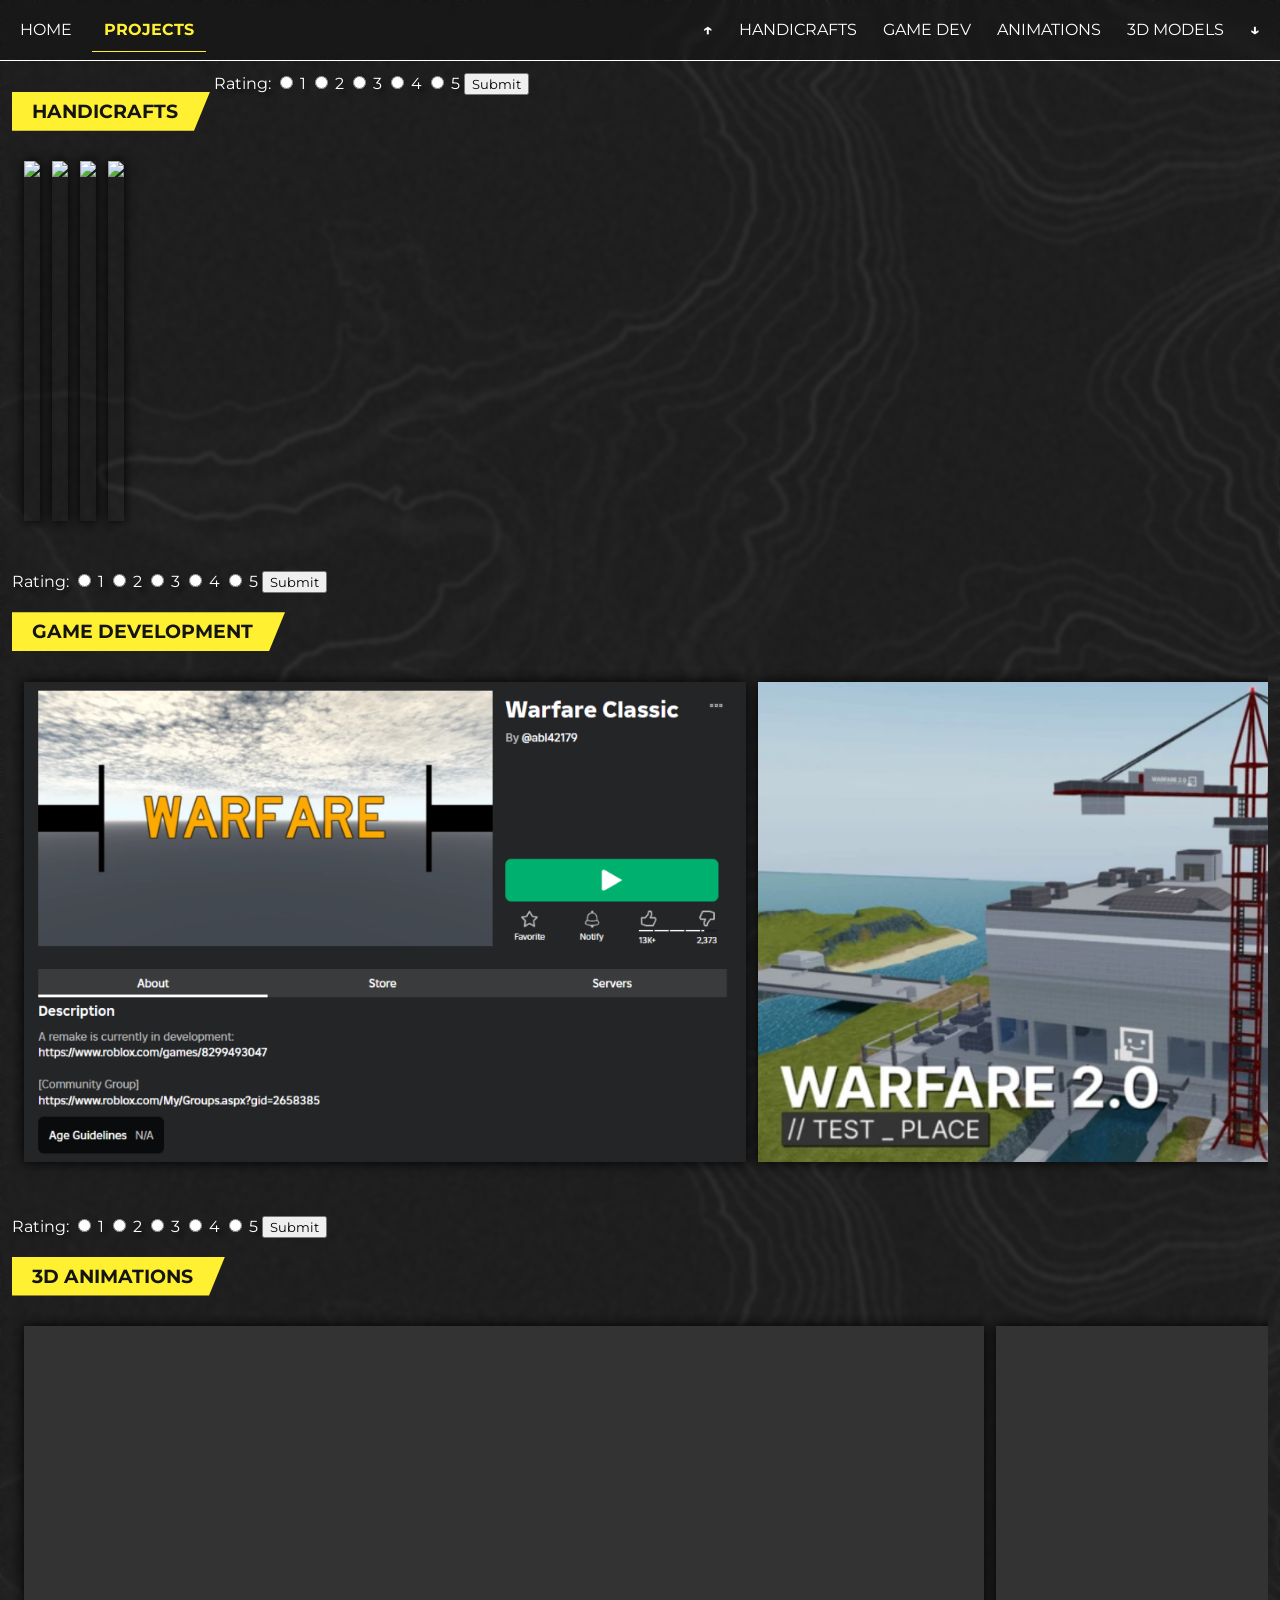
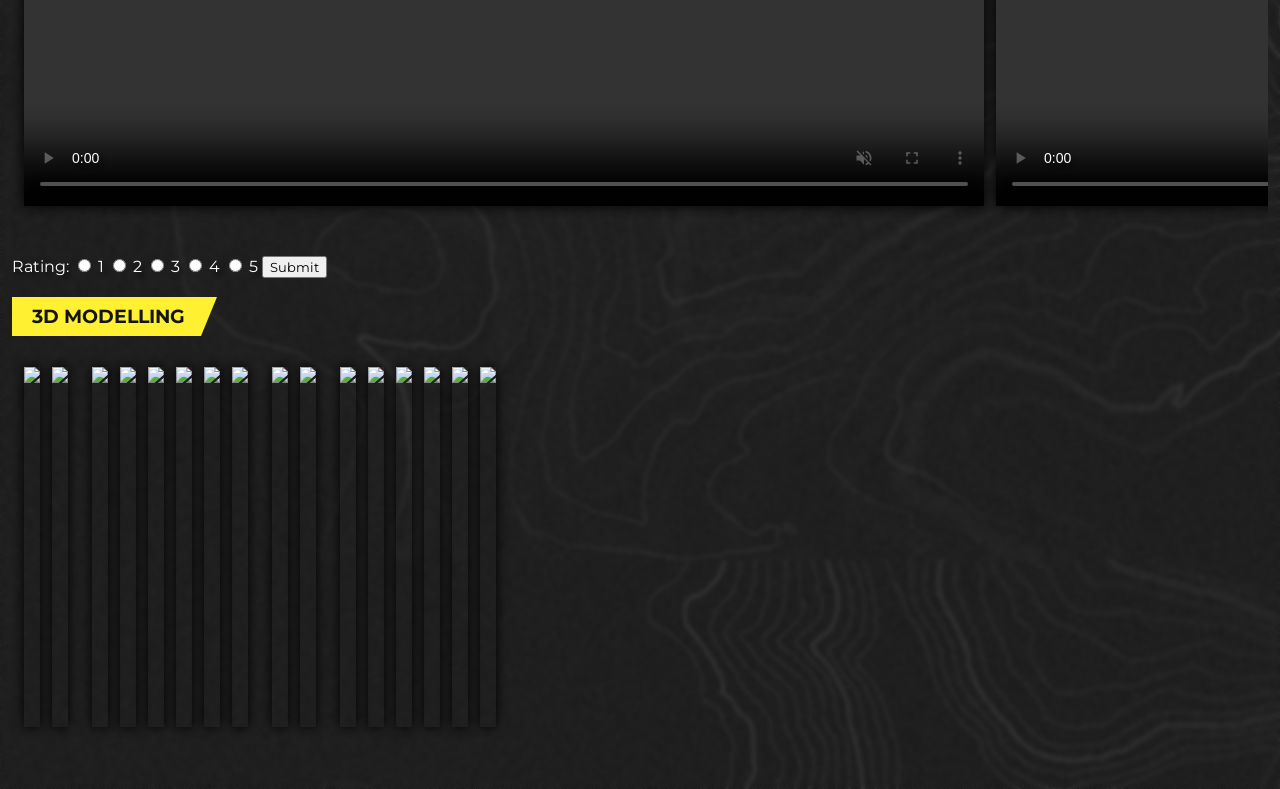
==== commit 8e1f33c9: "more css styling, close to final look" ====
--- a/projects.html
+++ b/projects.html
@@ -43,7 +43,30 @@
 
         <div class="content">
             <a id="handicrafts"></a>
-            <h3>Handicrafts</h3>
+            <div class="header-bar">
+                <h3>HANDICRAFTS</h3>
+
+                
+                <form>
+                    Rating: 
+                    <input type="radio" id="1" name="rating" value="1">
+                    <label for="radio">1</label>
+
+                    <input type="radio" id="2" name="rating" value="2">
+                    <label for="radio">2</label>
+
+                    <input type="radio" id="3" name="rating" value="3">
+                    <label for="radio">3</label>
+
+                    <input type="radio" id="4" name="rating" value="4">
+                    <label for="radio">4</label>
+
+                    <input type="radio" id="5" name="rating" value="5">
+                    <label for="radio">5</label>
+
+                    <input type="submit" value="Submit">
+                </form>
+            </div>
             <div class="carousel">
                 <img class="carousel-slide" src="media/projects/jewelry_01.jpg" height="360">
                 <img class="carousel-slide" src="media/projects/jewelry_02.jpg" height="360">
@@ -73,9 +96,17 @@
             </form>
 
             <a id="game-dev"></a>
-            <h3>Game Development</h3>
-            <a href="https://www.roblox.com/games/127337100/Warfare-Classic"><img src="media/projects/gamedev_01.png" height="360"></a>
-            <a href="https://www.roblox.com/games/8299493047/Warfare-2-0-CTE"><img src="media/projects/gamedev_02.png" height="360"></a>
+            <div class="header-bar">
+                <h3>GAME DEVELOPMENT</h3>
+            </div>
+            <div class="carousel">
+                <a href="https://www.roblox.com/games/127337100/Warfare-Classic">
+                    <img src="media/projects/gamedev_01.png" height="480">
+                </a>
+                <a href="https://www.roblox.com/games/8299493047/Warfare-2-0-CTE">
+                    <img src="media/projects/gamedev_02.png" height="480">
+                </a>
+            </div>
             <br/><br/>
             <form>
                 Rating: 
@@ -98,26 +129,30 @@
             </form>
 
             <a id="animations"></a>
-            <h3>3D Animations</h3>
-            <video height="480" controls muted>
-                <source src="media/projects/animation_01.mp4" type="video/mp4">
-            </video>
-            <video height="480" controls muted>
-                <source src="media/projects/animation_02.mp4" type="video/mp4">
-            </video>
-            <br/>
-
-            <video height="480" controls muted>
-                <source src="media/projects/animation_03.mp4" type="video/mp4">
-            </video>
-            <video height="480" controls muted>
-                <source src="media/projects/animation_04.mp4" type="video/mp4">
-            </video>
-            <br/>
-
-            <video height="480" controls muted>
-                <source src="media/projects/animation_05.mp4" type="video/mp4">
-            </video>
+            <div class="header-bar">
+                <h3>3D ANIMATIONS</h3>
+            </div>
+            <div class="carousel">
+                <video class="carousel-slide"  height="480" controls muted>
+                    <source src="media/projects/animation_01.mp4" type="video/mp4">
+                </video>
+                <video class="carousel-slide"  height="480" controls muted>
+                    <source src="media/projects/animation_02.mp4" type="video/mp4">
+                </video>
+                <br/>
+
+                <video class="carousel-slide"  height="480" controls muted>
+                    <source src="media/projects/animation_03.mp4" type="video/mp4">
+                </video>
+                <video class="carousel-slide"  height="480" controls muted>
+                    <source src="media/projects/animation_04.mp4" type="video/mp4">
+                </video>
+                <br/>
+
+                <video class="carousel-slide"  height="480" controls muted>
+                    <source src="media/projects/animation_05.mp4" type="video/mp4">
+                </video>
+            </div>
             <br/><br/>
 
             <form>
@@ -141,7 +176,9 @@
             </form>
 
             <a id="3d-models"></a>
-            <h3>3D Modelling</h3>
+            <div class="header-bar">
+                <h3>3D MODELLING</h3>
+            </div>
             <div class="carousel">
                 <img class="carousel-slide" src="media/projects/bfg.png" height="360">
                 <img class="carousel-slide" src="media/projects/l118.png" height="360">
@@ -165,25 +202,6 @@
             </div>
 
             <br/><br/>
-            <form>
-                Rating: 
-                <input type="radio" id="1" name="rating" value="1">
-                <label for="radio">1</label>
-
-                <input type="radio" id="2" name="rating" value="2">
-                <label for="radio">2</label>
-
-                <input type="radio" id="3" name="rating" value="3">
-                <label for="radio">3</label>
-
-                <input type="radio" id="4" name="rating" value="4">
-                <label for="radio">4</label>
-
-                <input type="radio" id="5" name="rating" value="5">
-                <label for="radio">5</label>
-
-                <input type="submit" value="Submit">
-            </form>
             <a id="bottom"></a>
         </div>
     </body>
--- a/styles/styles.css
+++ b/styles/styles.css
@@ -1,6 +1,7 @@
 :root {
-    --hover-color: rgb(250, 180, 0);
+    --hover-color: rgb(255, 241, 50);
     --default-color: rgb(255, 255, 255);
+    --text-color: rgb(20,20,20);
 }
 
 @font-face {
@@ -20,8 +21,8 @@
 }
 
 html, body {
-    background-color: rgba(0,0,0,1);
-    background-image: url("../media/grid.png");
+    /* background-image: url("../media/aboutme/dog_03.jpg"); */
+    background-image: url("../media/akewebload-d.jpg");
     margin: 0;
     padding: 0;
     color: var(--default-color);
@@ -38,6 +39,7 @@
     position: sticky;
     top: 0px;
     z-index: 9999;
+    background-color: rgba(1,1,1,0.2);
     
     border: solid;
     border-color: var(--default-color);
@@ -46,7 +48,7 @@
 
 .nav-left, .nav-right{
     display: flex;
-    gap: 4px;
+    gap: 8px;
 }
 
 .nav-right{
@@ -55,28 +57,35 @@
     gap: 2px;
 }
 
+.header-bar{
+    display: flex;
+    justify-content: left;
+    justify-content: left;
+    gap: 4px;
+}
+
 button {
-  border: none;
-  padding: 12px;
-  margin: 0;
-  text-align: center;
-  text-decoration: none;
-  display: inline-block;
-  font-size: 16px;
-  cursor: pointer;
-  color: var(--default-color);
-  
-  border: solid;
-  border-color: var(--hover-color);
-  border-width: 0px 0px 0px 0px; /* order is TRBL */
+    border: none;
+    padding: 12px;
+    margin: 0;
+    text-align: center;
+    text-decoration: none;
+    display: inline-block;
+    font-size: 16px;
+    cursor: pointer;
+    color: var(--default-color);
 
-  background-color: rgba(0,0,0,0);
-  transition: 0.05s;
+    border: solid;
+    border-color: var(--hover-color);
+    border-width: 0px 0px 0px 0px; /* order is TRBL */
+
+    background-color: rgba(0,0,0,0);
+    transition: 0.05s;
 }
 
 .selected {
-  color: var(--hover-color);
-  border-width: 0px 0px 1px 0px; /* order is TRBL */
+    color: var(--hover-color);
+    border-width: 0px 0px 1px 0px; /* order is TRBL */
 }
 
 @keyframes flicker {
@@ -89,29 +98,52 @@
 }
 
 button:hover:not(.page-nav) {
-  color: var(--hover-color);
-  border-color: var(--hover-color);
-  box-shadow: 0 0 8px var(--hover-color);
-  backdrop-filter: blur(6px);
-  
-  border: solid;
-  border-color: var(--hover-color);
-  border-width: 1px 1px 1px 1px; /* order is TRBL */
-  background-color: rgba(0,0,0,0.4);
-  animation: flicker 0.3s;
+    color: var(--hover-color);
+    border-color: var(--hover-color);
+    box-shadow: 0 0 8px var(--hover-color);
+    text-shadow: 0 0 16px var(--hover-color);
+    backdrop-filter: blur(6px);
+
+    border: solid;
+    border-color: var(--hover-color);
+    border-width: 0px 0px 2px 0px; /* order is TRBL */
+    background-color: rgba(0,0,0,0.4);
+    animation: flicker 0.3s;
+}
+
+h3{
+    padding: 8px 32px 8px 20px; /* order is TRBL */
+    width: fit-content;
+    text-align: right;
+    background-color: var(--hover-color);
+    color: var(--text-color);
+    text-shadow: 0 0 0px var(--hover-color);
+
+    --bevel: 16px;
+    clip-path: polygon(
+        0 0,
+        100% 0,
+        calc(100% - var(--bevel)) 100%,
+        0 100%
+    );
 }
 
 button.page-nav:hover {
-  color: var(--hover-color);
-  border-color: var(--hover-color);
+    color: var(--hover-color);
+    border-color: var(--hover-color);
 }
 
-img {
-  box-shadow: 0 0 12px rgba(0,0,0,1);
+img, video {
+    box-shadow: 0 0 12px rgba(0,0,0,1);
+}
+
+.round {
+    border-radius: 0% 0% 0% 0%; /*format is TL RE BR BL*/
 }
 
 .content {
     padding: 12px;
+    backdrop-filter: blur(2px);
 }
 
 .carousel{
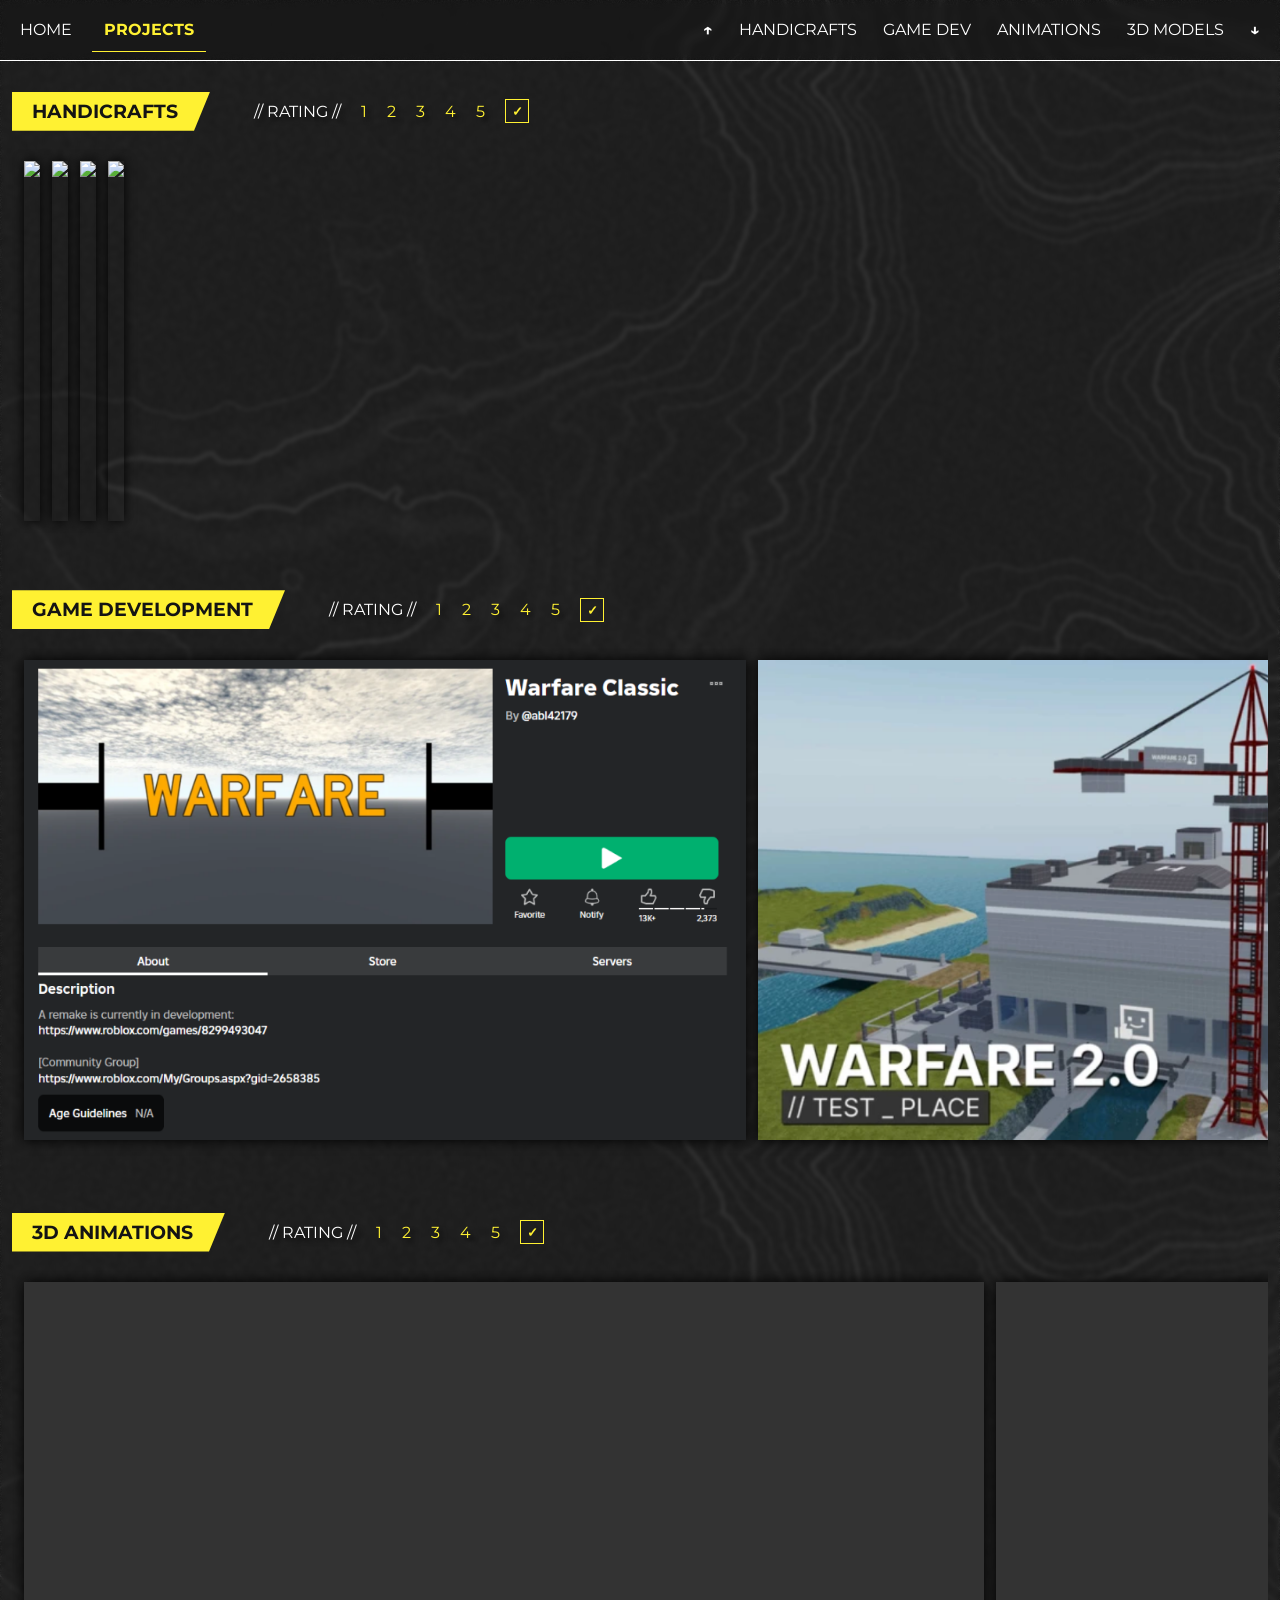
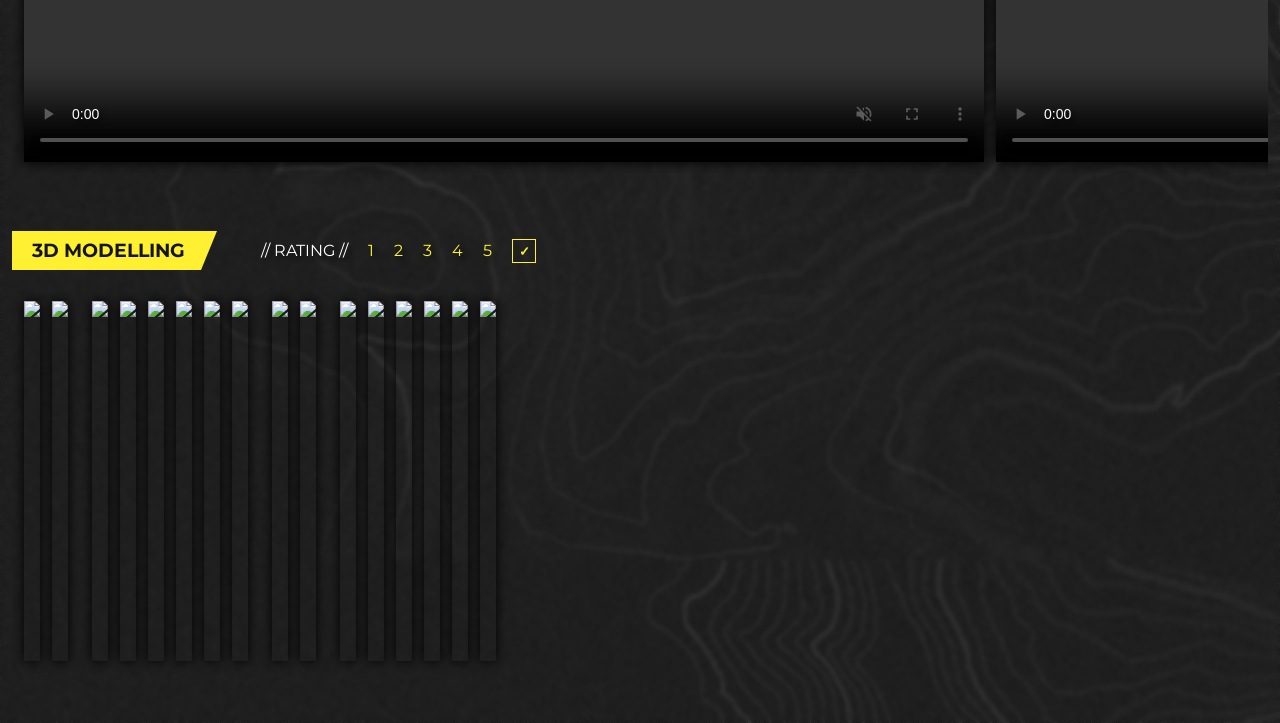
==== commit 6d1c05eb: "made rating form pretty" ====
--- a/projects.html
+++ b/projects.html
@@ -43,30 +43,33 @@
 
         <div class="content">
             <a id="handicrafts"></a>
+
             <div class="header-bar">
                 <h3>HANDICRAFTS</h3>
 
-                
-                <form>
-                    Rating: 
-                    <input type="radio" id="1" name="rating" value="1">
-                    <label for="radio">1</label>
-
-                    <input type="radio" id="2" name="rating" value="2">
-                    <label for="radio">2</label>
-
-                    <input type="radio" id="3" name="rating" value="3">
-                    <label for="radio">3</label>
-
-                    <input type="radio" id="4" name="rating" value="4">
-                    <label for="radio">4</label>
-
-                    <input type="radio" id="5" name="rating" value="5">
-                    <label for="radio">5</label>
-
-                    <input type="submit" value="Submit">
-                </form>
-            </div>
+                <form class="rating-form">
+                    // RATING //
+                    <div class="rating-options">
+                        <input type="radio" id="rating1" name="rating" value="1">
+                        <label for="rating1">1</label>
+
+                        <input type="radio" id="rating2" name="rating" value="2">
+                        <label for="rating2">2</label>
+
+                        <input type="radio" id="rating3" name="rating" value="3">
+                        <label for="rating3">3</label>
+
+                        <input type="radio" id="rating4" name="rating" value="4">
+                        <label for="rating4">4</label>
+
+                        <input type="radio" id="rating5" name="rating" value="5">
+                        <label for="rating5">5</label>
+                    </div>
+
+                    <input type="submit" value="&check;">
+                </form>
+            </div>
+
             <div class="carousel">
                 <img class="carousel-slide" src="media/projects/jewelry_01.jpg" height="360">
                 <img class="carousel-slide" src="media/projects/jewelry_02.jpg" height="360">
@@ -75,29 +78,32 @@
             </div>
 
             <br/><br/>
-            <form>
-                Rating: 
-                <input type="radio" id="1" name="rating" value="1">
-                <label for="radio">1</label>
-
-                <input type="radio" id="2" name="rating" value="2">
-                <label for="radio">2</label>
-
-                <input type="radio" id="3" name="rating" value="3">
-                <label for="radio">3</label>
-
-                <input type="radio" id="4" name="rating" value="4">
-                <label for="radio">4</label>
-
-                <input type="radio" id="5" name="rating" value="5">
-                <label for="radio">5</label>
-
-                <input type="submit" value="Submit">
-            </form>
 
             <a id="game-dev"></a>
             <div class="header-bar">
                 <h3>GAME DEVELOPMENT</h3>
+
+                <form class="rating-form">
+                    // RATING //
+                    <div class="rating-options">
+                        <input type="radio" id="rating1" name="rating" value="1">
+                        <label for="rating1">1</label>
+
+                        <input type="radio" id="rating2" name="rating" value="2">
+                        <label for="rating2">2</label>
+
+                        <input type="radio" id="rating3" name="rating" value="3">
+                        <label for="rating3">3</label>
+
+                        <input type="radio" id="rating4" name="rating" value="4">
+                        <label for="rating4">4</label>
+
+                        <input type="radio" id="rating5" name="rating" value="5">
+                        <label for="rating5">5</label>
+                    </div>
+
+                    <input type="submit" value="&check;">
+                </form>
             </div>
             <div class="carousel">
                 <a href="https://www.roblox.com/games/127337100/Warfare-Classic">
@@ -108,29 +114,32 @@
                 </a>
             </div>
             <br/><br/>
-            <form>
-                Rating: 
-                <input type="radio" id="1" name="rating" value="1">
-                <label for="radio">1</label>
-
-                <input type="radio" id="2" name="rating" value="2">
-                <label for="radio">2</label>
-
-                <input type="radio" id="3" name="rating" value="3">
-                <label for="radio">3</label>
-
-                <input type="radio" id="4" name="rating" value="4">
-                <label for="radio">4</label>
-
-                <input type="radio" id="5" name="rating" value="5">
-                <label for="radio">5</label>
-
-                <input type="submit" value="Submit">
-            </form>
 
             <a id="animations"></a>
             <div class="header-bar">
                 <h3>3D ANIMATIONS</h3>
+
+                <form class="rating-form">
+                    // RATING //
+                    <div class="rating-options">
+                        <input type="radio" id="rating1" name="rating" value="1">
+                        <label for="rating1">1</label>
+
+                        <input type="radio" id="rating2" name="rating" value="2">
+                        <label for="rating2">2</label>
+
+                        <input type="radio" id="rating3" name="rating" value="3">
+                        <label for="rating3">3</label>
+
+                        <input type="radio" id="rating4" name="rating" value="4">
+                        <label for="rating4">4</label>
+
+                        <input type="radio" id="rating5" name="rating" value="5">
+                        <label for="rating5">5</label>
+                    </div>
+
+                    <input type="submit" value="&check;">
+                </form>
             </div>
             <div class="carousel">
                 <video class="carousel-slide"  height="480" controls muted>
@@ -155,29 +164,31 @@
             </div>
             <br/><br/>
 
-            <form>
-                Rating: 
-                <input type="radio" id="1" name="rating" value="1">
-                <label for="radio">1</label>
-
-                <input type="radio" id="2" name="rating" value="2">
-                <label for="radio">2</label>
-
-                <input type="radio" id="3" name="rating" value="3">
-                <label for="radio">3</label>
-
-                <input type="radio" id="4" name="rating" value="4">
-                <label for="radio">4</label>
-
-                <input type="radio" id="5" name="rating" value="5">
-                <label for="radio">5</label>
-
-                <input type="submit" value="Submit">
-            </form>
-
             <a id="3d-models"></a>
             <div class="header-bar">
                 <h3>3D MODELLING</h3>
+
+                <form class="rating-form">
+                    // RATING //
+                    <div class="rating-options">
+                        <input type="radio" id="rating1" name="rating" value="1">
+                        <label for="rating1">1</label>
+
+                        <input type="radio" id="rating2" name="rating" value="2">
+                        <label for="rating2">2</label>
+
+                        <input type="radio" id="rating3" name="rating" value="3">
+                        <label for="rating3">3</label>
+
+                        <input type="radio" id="rating4" name="rating" value="4">
+                        <label for="rating4">4</label>
+
+                        <input type="radio" id="rating5" name="rating" value="5">
+                        <label for="rating5">5</label>
+                    </div>
+
+                    <input type="submit" value="&check;">
+                </form>
             </div>
             <div class="carousel">
                 <img class="carousel-slide" src="media/projects/bfg.png" height="360">
--- a/styles/styles.css
+++ b/styles/styles.css
@@ -60,7 +60,7 @@
 .header-bar{
     display: flex;
     justify-content: left;
-    justify-content: left;
+    align-items: center;
     gap: 4px;
 }
 
@@ -167,4 +167,77 @@
 
 .carousel::-webkit-scrollbar-thumb:hover {
     background: var(--hover-color);
+}
+
+.rating-form {
+    display: flex;
+    align-items: center;
+    gap: 12px;
+    padding: 0px 0px 0px 40px; /* order is TRBL */
+    background: rgba(0,0,0,0);
+}
+
+.rating-options {
+    display: flex;
+    align-items: center;
+    gap: 4px;
+}
+
+.rating-options input[type="radio"] {
+    display: none;
+}
+
+.rating-options label {
+    cursor: pointer;
+    padding: 4px 8px 4px 8px; /* order is TRBL */
+    color: var(--hover-color);
+}
+
+.rating-options label:hover {
+    color: var(--hover-color);
+
+    border: solid;
+    border-color: var(--hover-color);
+    border-width: 0px 0px 1px 0px; /* order is TRBL */
+}
+
+.rating-options input[type="radio"]:checked + label {
+    color: var(--hover-color);
+    font-weight: bold;
+
+    border: solid;
+    border-color: var(--hover-color);
+    border-width: 0px 0px 4px 0px; /* order is TRBL */
+}
+
+.rating-form input[type="submit"] {
+    width: 24px;
+    height: 24px;
+    font-weight: bold;
+
+    border: solid;
+    border-color: var(--hover-color);
+    border-width: 1px;
+
+    padding: 0;
+    margin: 0;
+
+    display: flex;
+    align-items: center;
+    justify-content: center;
+
+    text-align: center;
+    cursor: pointer;
+    color: var(--hover-color);
+
+    background-color: rgba(0,0,0,0);
+    transition: 0.05s;
+}
+
+.rating-form input[type="submit"]:hover {
+    color: var(--hover-color);
+
+    border: solid;
+    border-color: var(--hover-color);
+    border-width: 1px 1px 4px 1px; /* order is TRBL */
 }
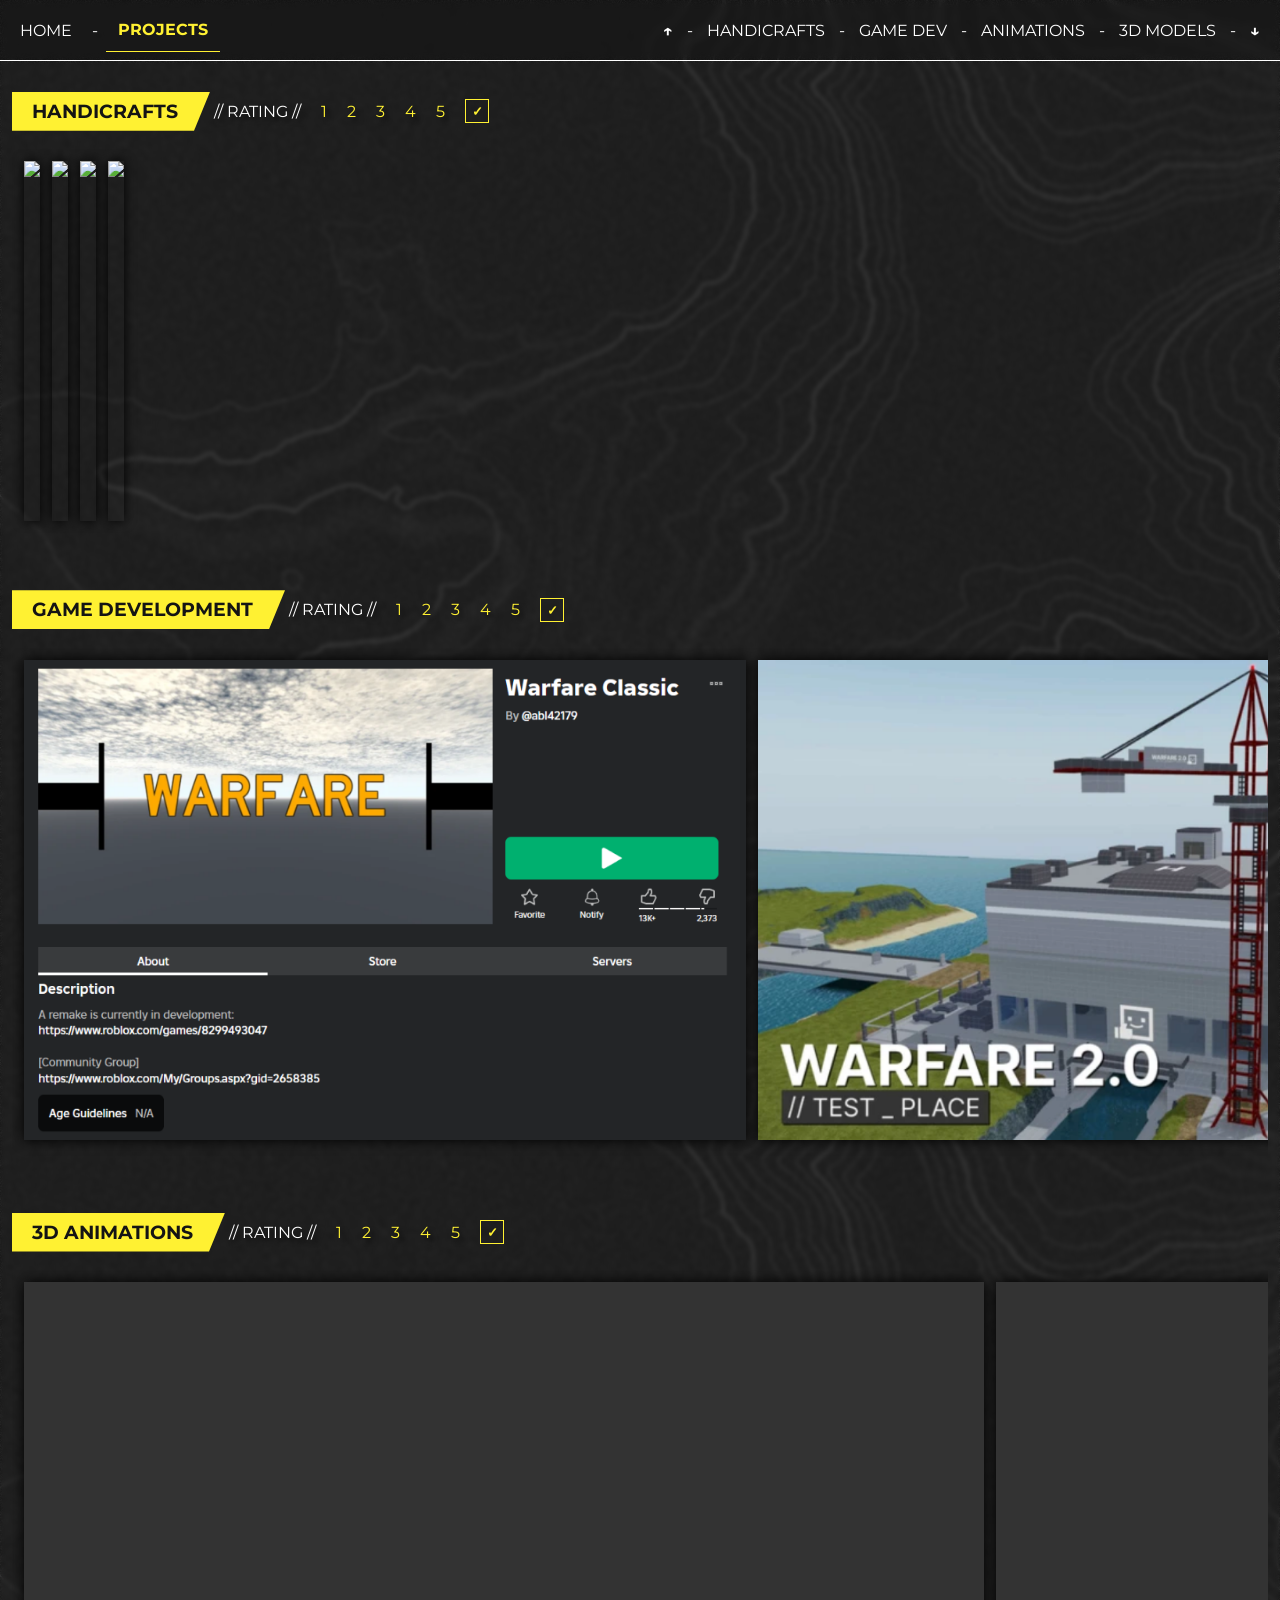
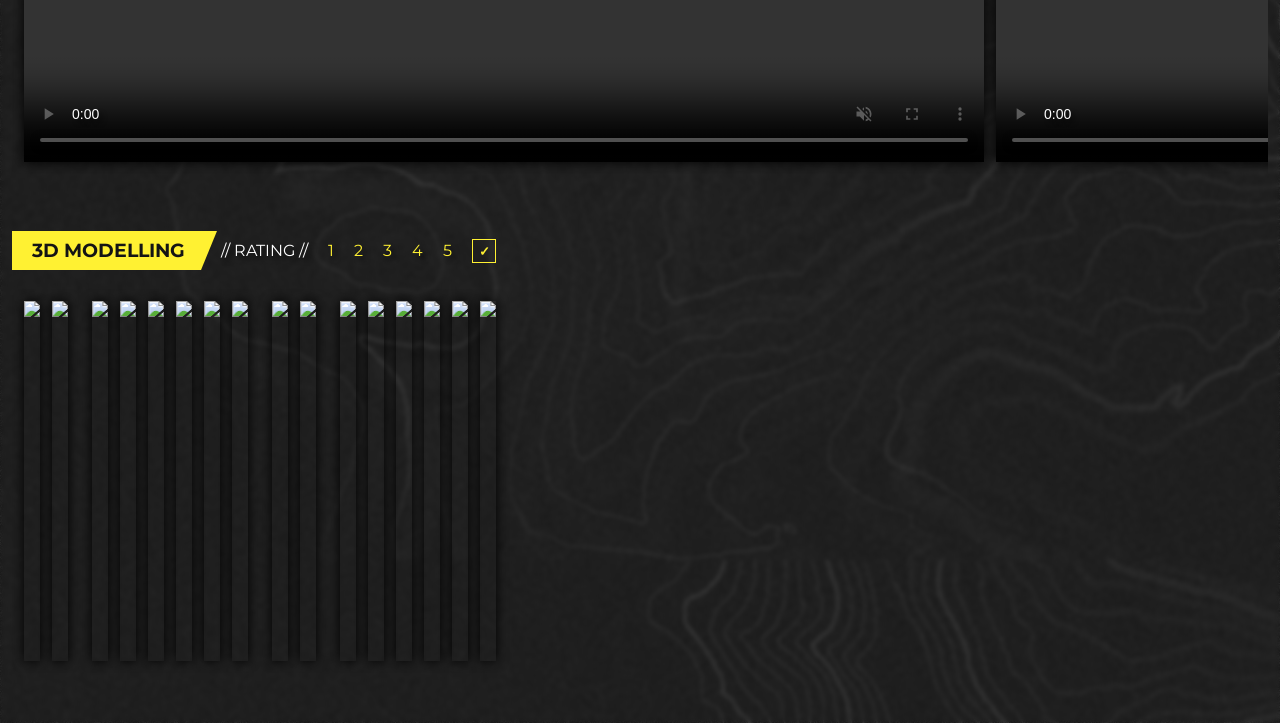
==== commit f7495716: "removed table styling and converted to divs" ====
--- a/projects.html
+++ b/projects.html
@@ -13,6 +13,7 @@
                 <form action="index.html">
                     <button type="submit">HOME</button>
                 </form>
+                -
                 <form action="projects.html">
                     <button class="selected" type="submit"><b>PROJECTS</b></button>
                 </form>
@@ -22,18 +23,23 @@
                 <form action="#top">
                     <button class="page-nav" type="submit"><b>&uarr;</b></button>
                 </form>
+                -
                 <form action="#handicrafts">
                     <button class="page-nav" type="submit">HANDICRAFTS</button>
                 </form>
+                -
                 <form action="#game-dev">
                     <button class="page-nav" type="submit">GAME DEV</button>
                 </form>
+                -
                 <form action="#animations">
                     <button class="page-nav" type="submit">ANIMATIONS</button>
                 </form>
+                -
                 <form action="#3d-models">
                     <button class="page-nav" type="submit">3D MODELS</button>
                 </form>
+                -
                 <form action="#bottom">
                     <button class="page-nav" type="submit"><b>&darr;</b></button>
                 </form>
--- a/styles/styles.css
+++ b/styles/styles.css
@@ -22,7 +22,7 @@
 
 html, body {
     /* background-image: url("../media/aboutme/dog_03.jpg"); */
-    background-image: url("../media/akewebload-d.jpg");
+    background-image: url("../media/bg.jpg");
     margin: 0;
     padding: 0;
     color: var(--default-color);
@@ -44,11 +44,18 @@
     border: solid;
     border-color: var(--default-color);
     border-width: 0px 0px 1px 0px; /* order is TRBL */
+    
+    align-items: center;
+    text-align: center;
 }
 
 .nav-left, .nav-right{
     display: flex;
     gap: 8px;
+    
+    align-items: center;
+    justify-content: center;
+    text-align: center;
 }
 
 .nav-right{
@@ -133,12 +140,13 @@
     border-color: var(--hover-color);
 }
 
+button.page-nav-alt:hover {
+    color: var(--hover-color);
+    border-color: var(--hover-color);
+}
+
 img, video {
     box-shadow: 0 0 12px rgba(0,0,0,1);
-}
-
-.round {
-    border-radius: 0% 0% 0% 0%; /*format is TL RE BR BL*/
 }
 
 .content {
@@ -173,7 +181,7 @@
     display: flex;
     align-items: center;
     gap: 12px;
-    padding: 0px 0px 0px 40px; /* order is TRBL */
+    padding: 0px 0px 0px 0px; /* order is TRBL */
     background: rgba(0,0,0,0);
 }
 
@@ -211,24 +219,21 @@
 }
 
 .rating-form input[type="submit"] {
+    padding: 0;
+    margin: 0;
     width: 24px;
     height: 24px;
     font-weight: bold;
+    display: flex;
+    align-items: center;
+    justify-content: center;
+    text-align: center;
+    cursor: pointer;
+    color: var(--hover-color);
 
     border: solid;
     border-color: var(--hover-color);
     border-width: 1px;
-
-    padding: 0;
-    margin: 0;
-
-    display: flex;
-    align-items: center;
-    justify-content: center;
-
-    text-align: center;
-    cursor: pointer;
-    color: var(--hover-color);
 
     background-color: rgba(0,0,0,0);
     transition: 0.05s;
@@ -240,4 +245,46 @@
     border: solid;
     border-color: var(--hover-color);
     border-width: 1px 1px 4px 1px; /* order is TRBL */
+}
+
+footer {
+    width: 100%;
+    bottom: 0px;
+    display: inline-block;
+    
+    border: solid;
+    border-color: var(--hover-color);
+    border-width: 1px 0px 0px 0px; /* order is TRBL */
+    
+    display: flex;
+    margin: 0px;
+    padding: 8px;
+    gap: 4px;
+    justify-content: center;
+    backdrop-filter: blur(4px);
+    background-color: rgba(1,1,1,0.2);
+    
+    border: solid;
+    border-color: var(--default-color);
+    border-width: 0px 0px 1px 0px; /* order is TRBL */
+    
+    align-items: center;
+    text-align: center;
+}
+
+audio {
+    height: 32px;
+}
+
+ul {
+    list-style: none;
+}
+
+ul li {
+    padding: 8px 0px 8px 0px; /* order is TRBL */
+    margin: 8px 0px 8px 0px; /* order is TRBL */
+}
+
+ul li:hover {
+    color: var(--hover-color);
 }
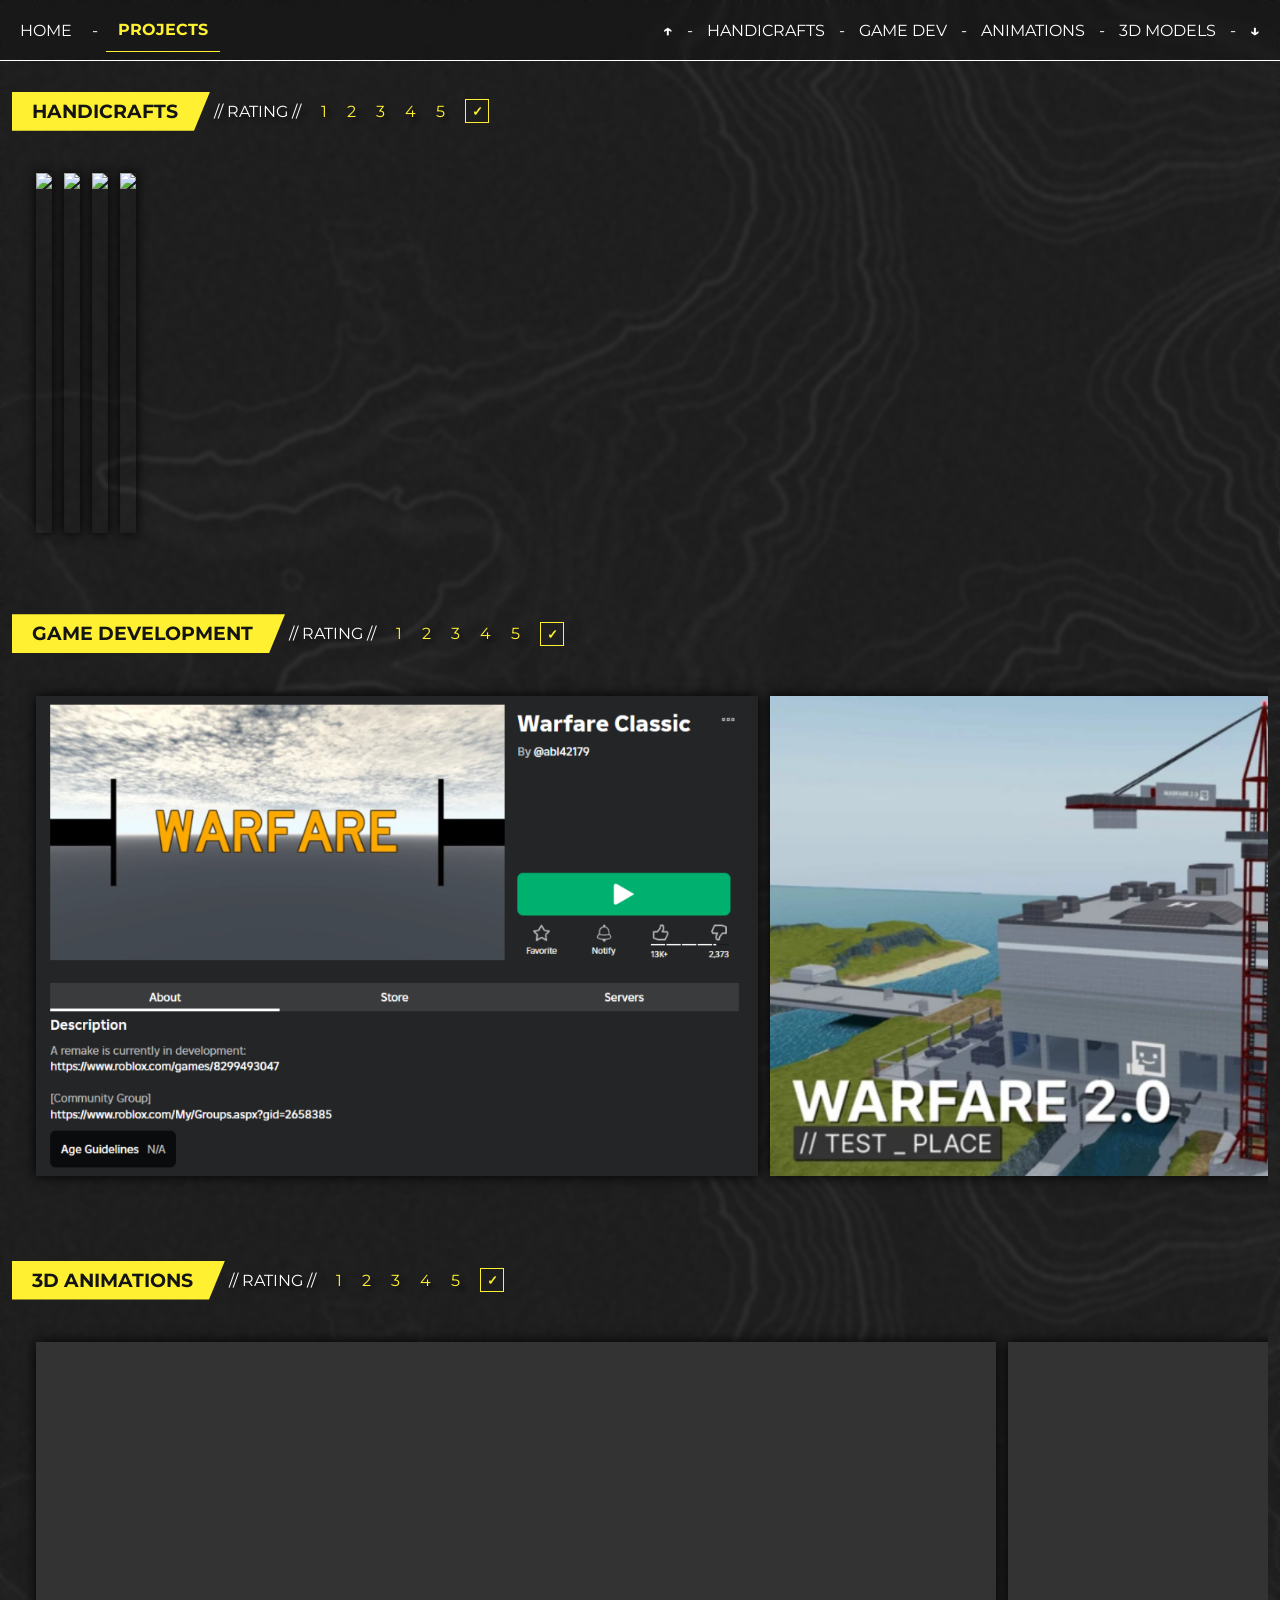
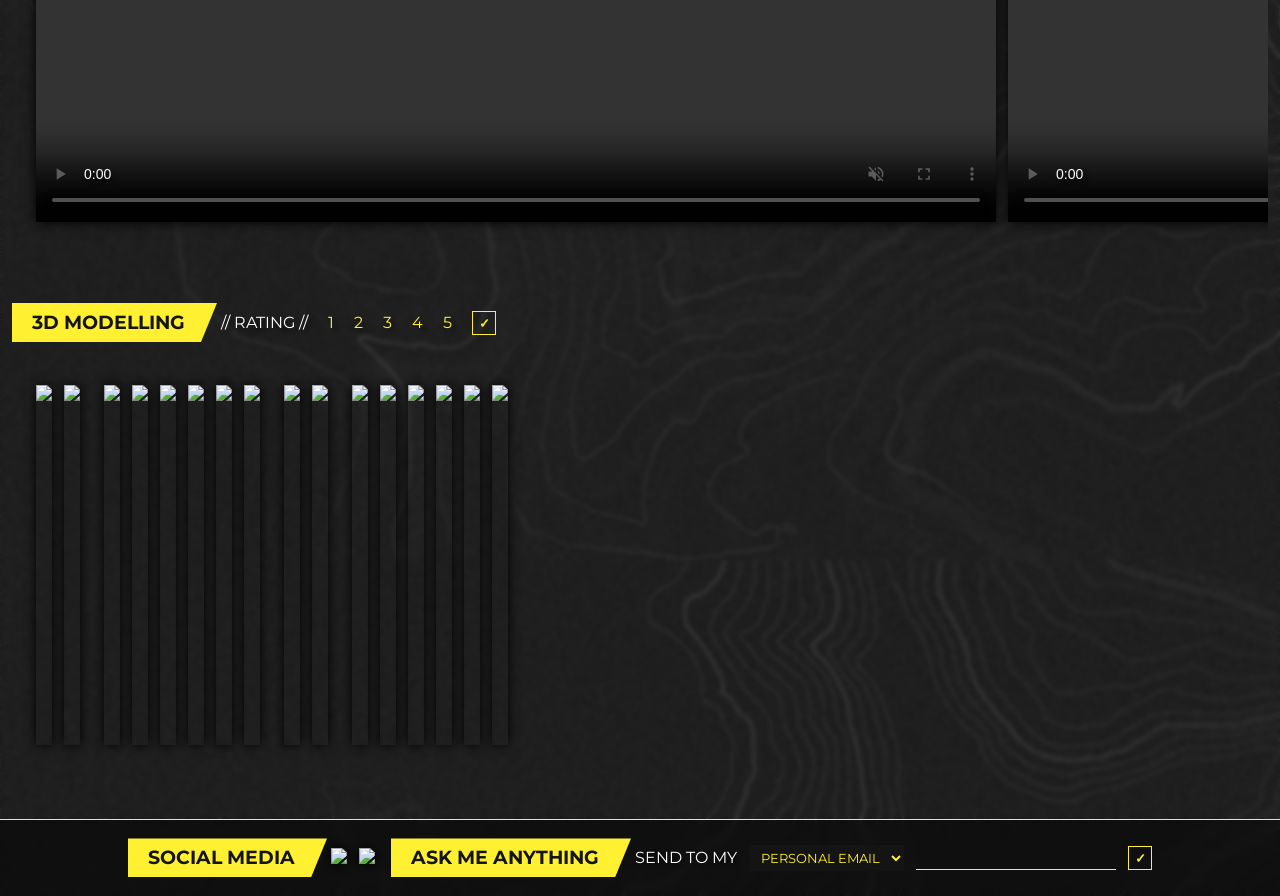
==== commit ceed56c2: "final changes" ====
--- a/projects.html
+++ b/projects.html
@@ -15,7 +15,7 @@
                 </form>
                 -
                 <form action="projects.html">
-                    <button class="selected" type="submit"><b>PROJECTS</b></button>
+                    <button class="selected" type="submit">PROJECTS</button>
                 </form>
             </div>
 
@@ -222,4 +222,27 @@
             <a id="bottom"></a>
         </div>
     </body>
+
+    <footer>
+        <div class="header-bar">
+            <h3>SOCIAL MEDIA</h3>
+            <div class="contact">
+                <a href="https://www.facebook.com/auslag"><img src="media/contact/fb.png" width="24"/></a>
+                <a href="https://www.instagram.com/lagaustin"><img src="media/contact/ig.png" width="24"/></a>
+            </div>
+        </div>
+
+        <div class="header-bar">
+            <h3>ASK ME ANYTHING</h3>
+            <form class="contact">
+                SEND TO MY
+                <select name="email" id="email">
+                    <option value="personal">PERSONAL EMAIL</option>
+                    <option value="personal">SCHOOL EMAIL</option>
+                </select>
+                <input type="text" id="question" name="question">
+                <input type="submit" value="&checkmark;">
+            </form>
+        </div>
+    </footer>
 </html>
--- a/styles/styles.css
+++ b/styles/styles.css
@@ -20,7 +20,7 @@
     font-family: "Montserrat", sans-serif;
 }
 
-html, body {
+body {
     /* background-image: url("../media/aboutme/dog_03.jpg"); */
     background-image: url("../media/bg.jpg");
     margin: 0;
@@ -93,6 +93,7 @@
 .selected {
     color: var(--hover-color);
     border-width: 0px 0px 1px 0px; /* order is TRBL */
+    font-weight: bold;
 }
 
 @keyframes flicker {
@@ -118,7 +119,14 @@
     animation: flicker 0.3s;
 }
 
-h3{
+h1 {
+    font-weight: 600;
+    text-shadow: 0 0 0px var(--hover-color);
+    padding: 0px; /* order is TRBL */
+    margin: 0px; /* order is TRBL */
+}
+
+h3 {
     padding: 8px 32px 8px 20px; /* order is TRBL */
     width: fit-content;
     text-align: right;
@@ -158,7 +166,11 @@
     display: flex;
     overflow-x: auto;
     gap: 12px;
-    padding: 12px;
+    padding: 24px;
+
+    border: solid;
+    border-color: var(--default-color);
+    border-width: 0px 0px 0px 0px; /* order is TRBL */
 }
 
 .carousel::-webkit-scrollbar {
@@ -247,44 +259,140 @@
     border-width: 1px 1px 4px 1px; /* order is TRBL */
 }
 
-footer {
-    width: 100%;
-    bottom: 0px;
-    display: inline-block;
-    
-    border: solid;
-    border-color: var(--hover-color);
-    border-width: 1px 0px 0px 0px; /* order is TRBL */
-    
-    display: flex;
-    margin: 0px;
-    padding: 8px;
-    gap: 4px;
-    justify-content: center;
-    backdrop-filter: blur(4px);
-    background-color: rgba(1,1,1,0.2);
-    
-    border: solid;
-    border-color: var(--default-color);
-    border-width: 0px 0px 1px 0px; /* order is TRBL */
-    
-    align-items: center;
-    text-align: center;
-}
-
 audio {
     height: 32px;
 }
 
+audio.game-ost {
+    width: 100%;
+}
+
+p {
+    padding: 0px 0px 0px 12px; /* order is TRBL */
+}
+
 ul {
     list-style: none;
+    padding: 0px; /* order is TRBL */
 }
 
 ul li {
-    padding: 8px 0px 8px 0px; /* order is TRBL */
+    padding: 8px 0px 8px 8px; /* order is TRBL */
     margin: 8px 0px 8px 0px; /* order is TRBL */
 }
 
 ul li:hover {
     color: var(--hover-color);
+    border: solid;
+    border-color: var(--hover-color);
+    border-width: 0px 0px 0px 4px; /* order is TRBL */
+}
+
+.information-card {
+    display: flex;
+    width: 100%;
+}
+
+.profile-picture {
+    margin-left: auto;
+}
+
+.games {
+    display: flex;
+    gap: 20px;
+}
+
+.game {
+    text-align: center;
+}
+
+.game img {
+    display: block;
+    margin: 0 auto 10px;
+}
+
+.textblock {
+    padding: 12px;
+}
+
+footer {
+    display: flex;
+    justify-content: center;
+    backdrop-filter: blur(4px);
+    background-color: rgba(1,1,1,0.5);
+    gap: 16px;
+    
+    border: solid;
+    border-color: var(--hover-color);
+    border-width: 1px 0px 0px 0px; /* order is TRBL */
+}
+
+.contact {
+    display: flex;
+    align-items: center;
+    gap: 12px;
+    padding: 0px 0px 0px 0px; /* order is TRBL */
+    background: rgba(0,0,0,0);
+    align-items: center;
+    justify-content: center;
+}
+
+.contact select {
+    padding: 4px 8px 4px 8px; /* order is TRBL */
+    color: var(--hover-color);
+
+    border: solid;
+    border-color: var(--hover-color);
+    border-width: 0px 0px 0px 0px; /* order is TRBL */
+
+    background-color: var(--text-color);
+    cursor: pointer;
+}
+
+.contact input[type="text"] {
+    flex: 1;
+    min-width: 0;
+
+    padding: 4px 8px 4px 8px;
+    color: var(--hover-color);
+
+    border: solid;
+    border-color: var(--hover-color);
+    border-width: 0px 0px 1px 0px;
+
+    background-color: rgba(0,0,0,0);
+    outline: none;
+}
+
+.contact input[type="text"]:focus {
+    border-width: 0px 0px 4px 0px;
+}
+
+.contact input[type="submit"] {
+    padding: 0;
+    margin: 0;
+    width: 24px;
+    height: 24px;
+    font-weight: bold;
+    display: flex;
+    align-items: center;
+    justify-content: center;
+    text-align: center;
+    cursor: pointer;
+    color: var(--hover-color);
+
+    border: solid;
+    border-color: var(--hover-color);
+    border-width: 1px;
+
+    background-color: rgba(0,0,0,0);
+    transition: 0.05s;
+}
+
+.contact input[type="submit"]:hover {
+    color: var(--hover-color);
+
+    border: solid;
+    border-color: var(--hover-color);
+    border-width: 1px 1px 4px 1px; /* order is TRBL */
 }
